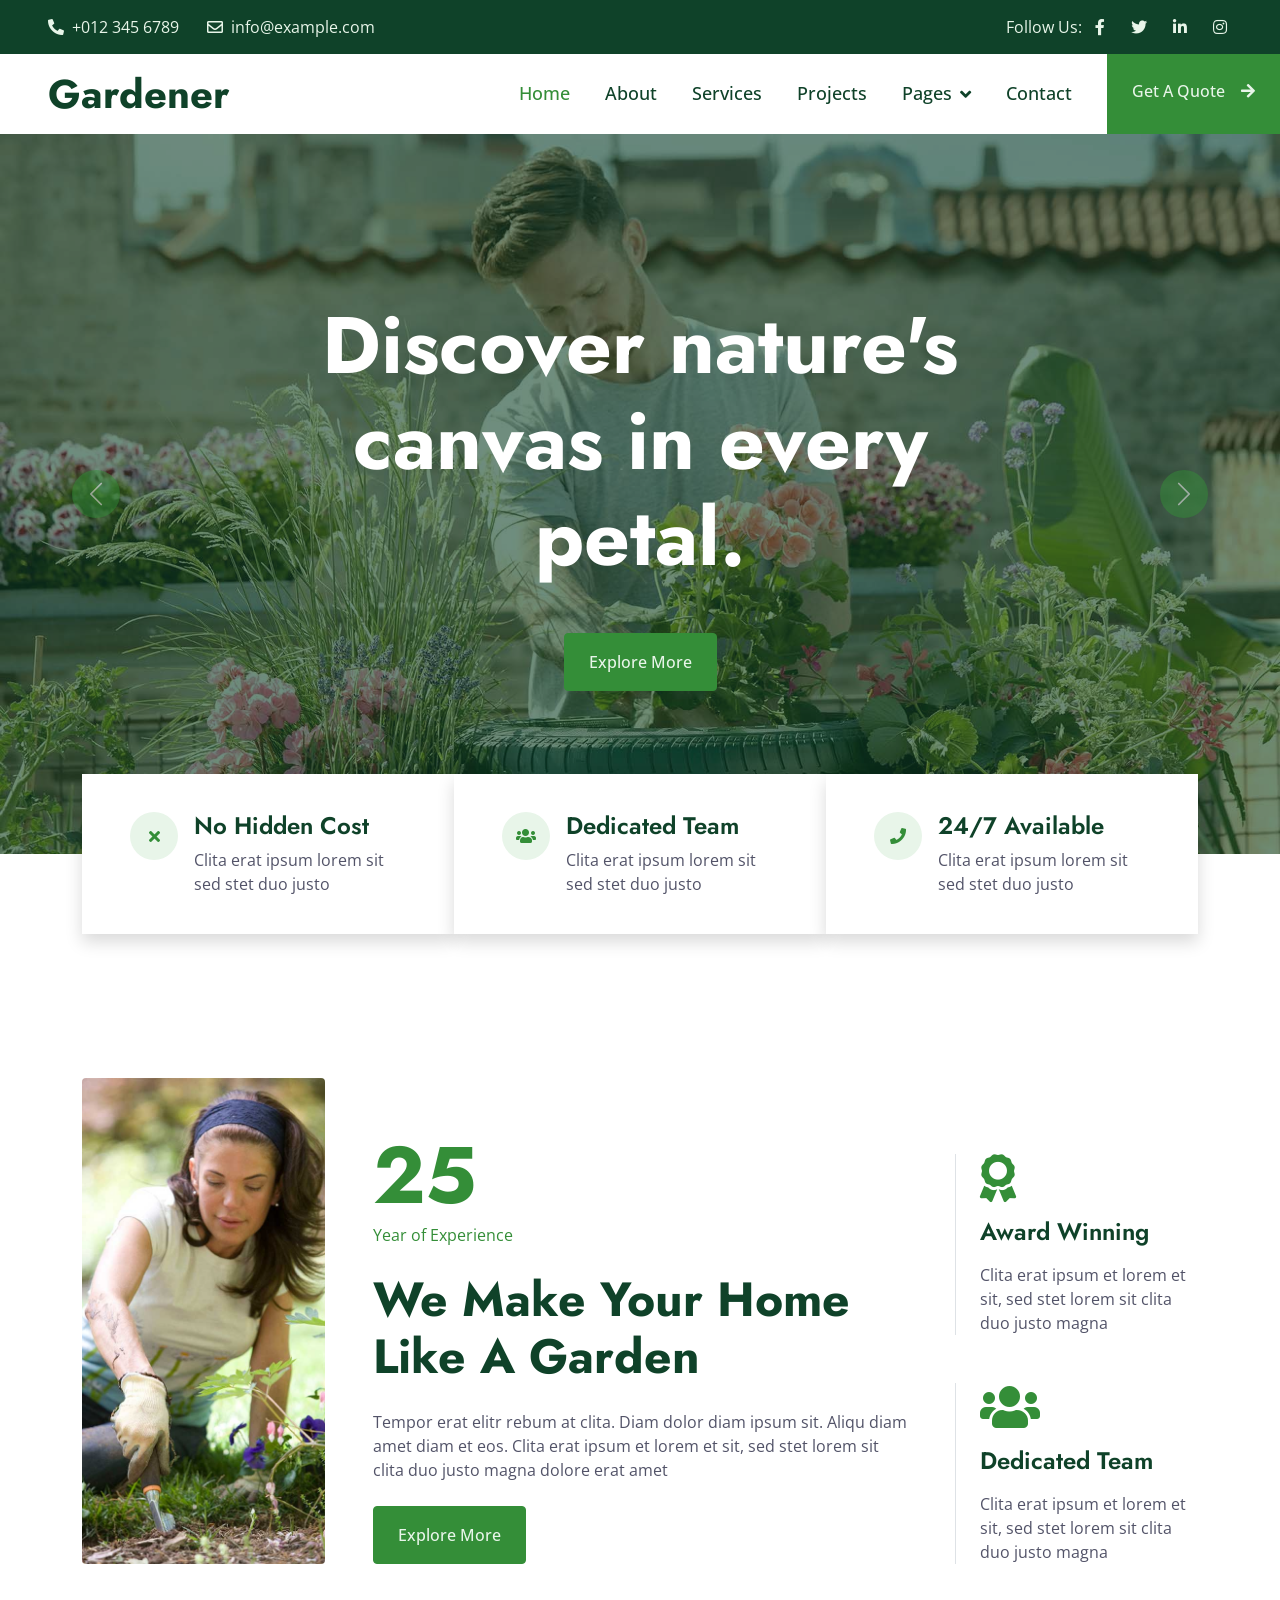
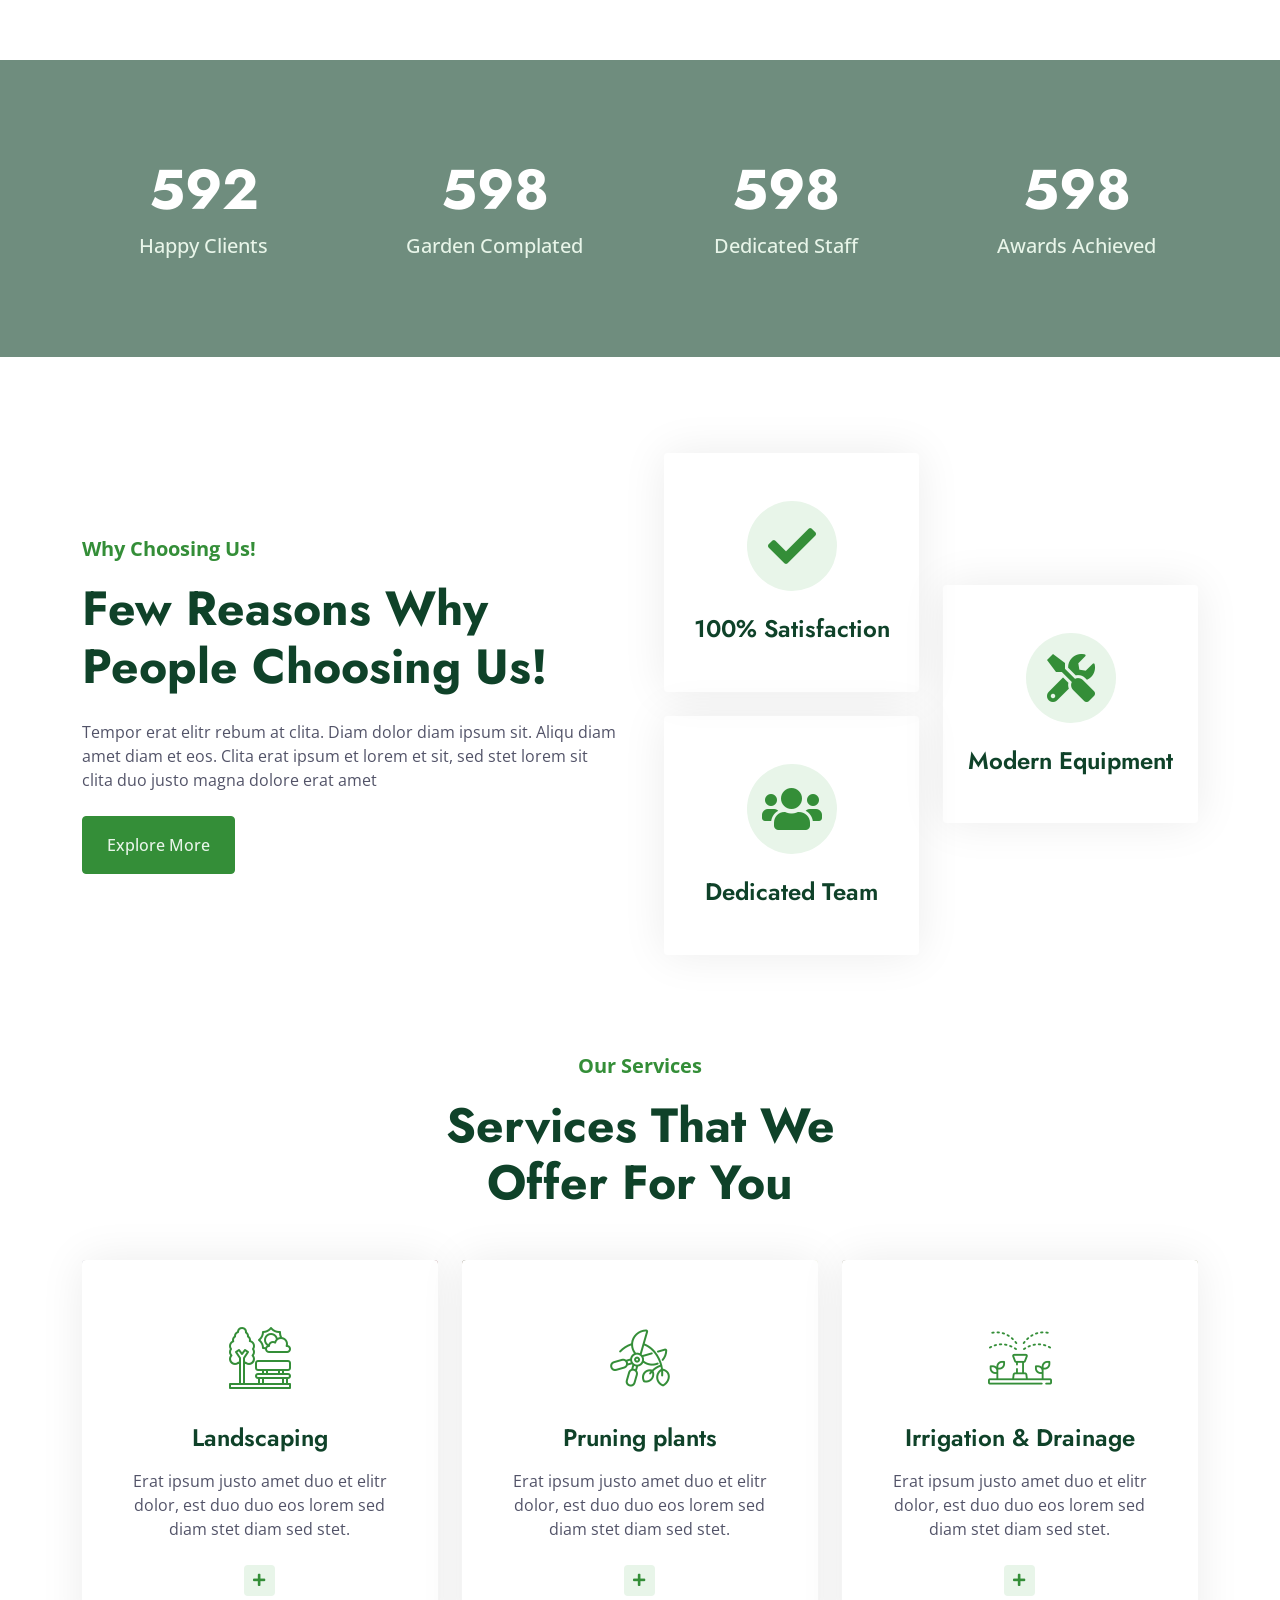
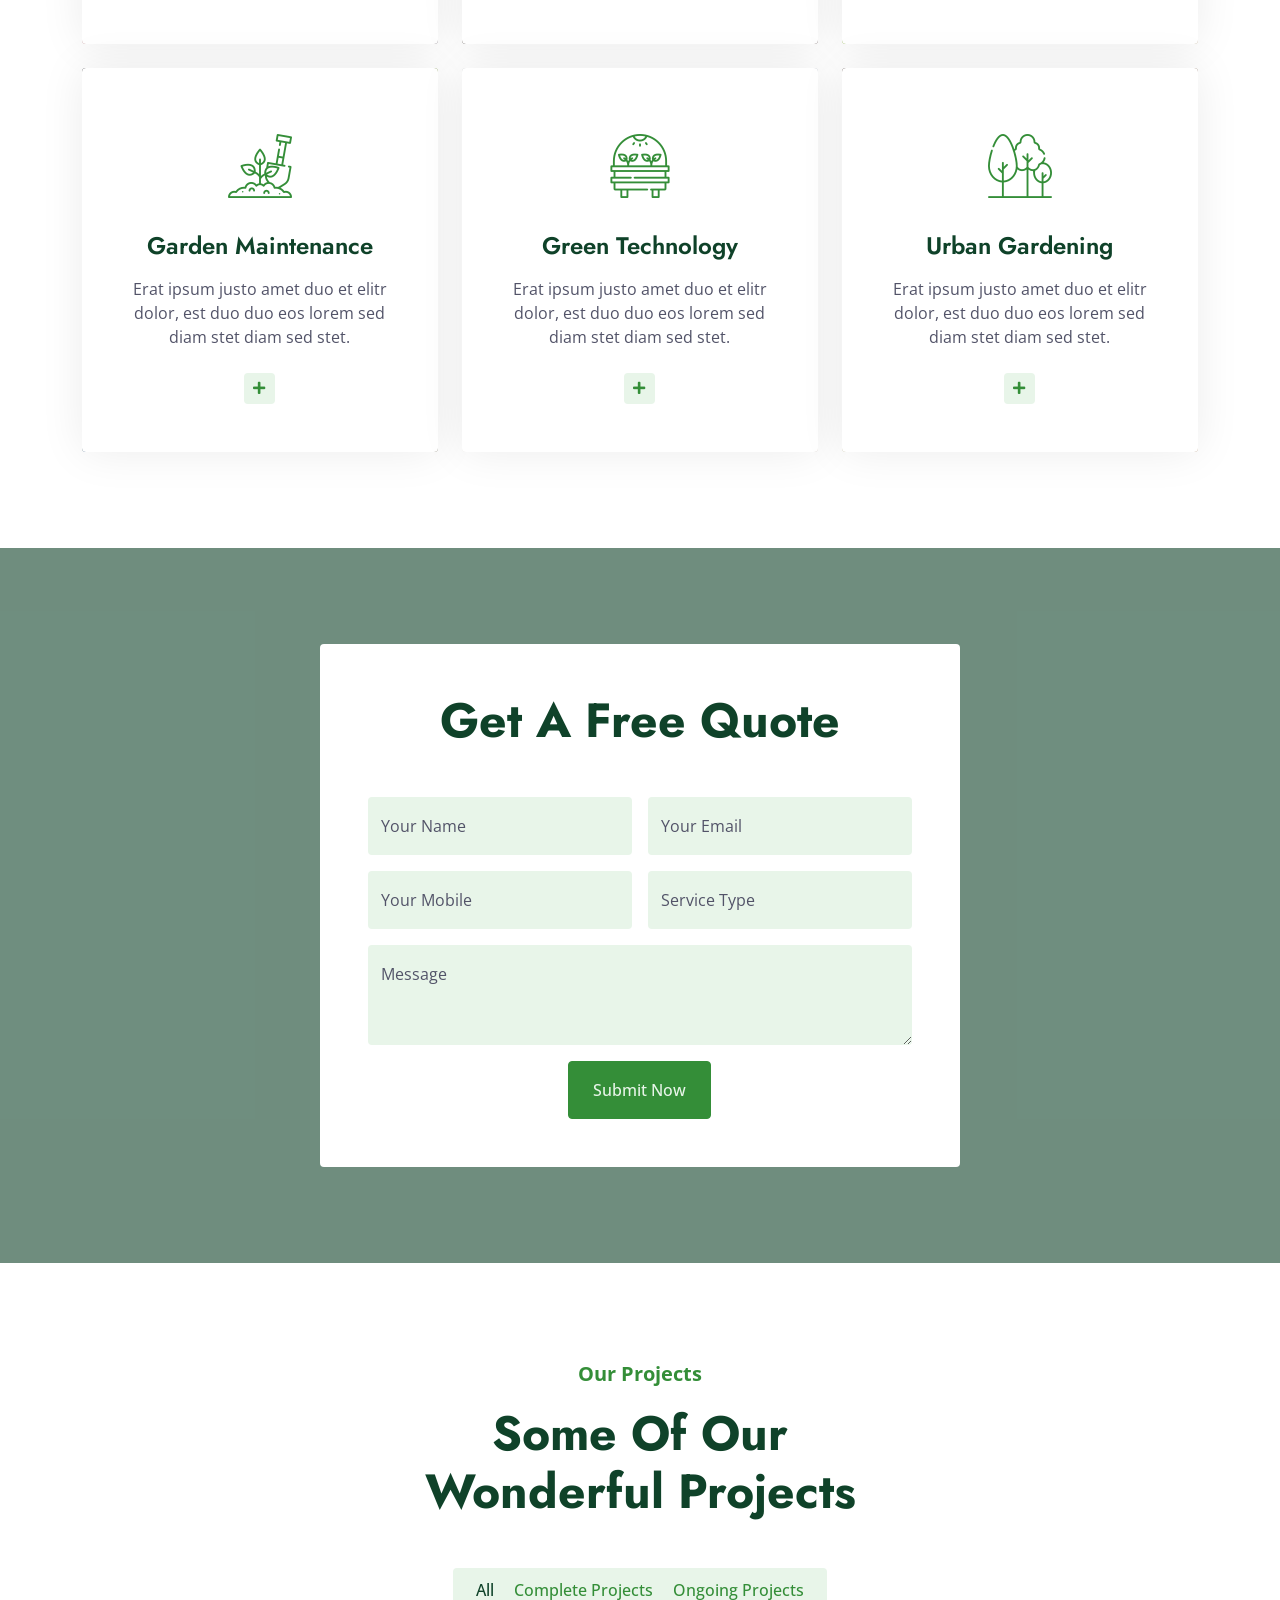
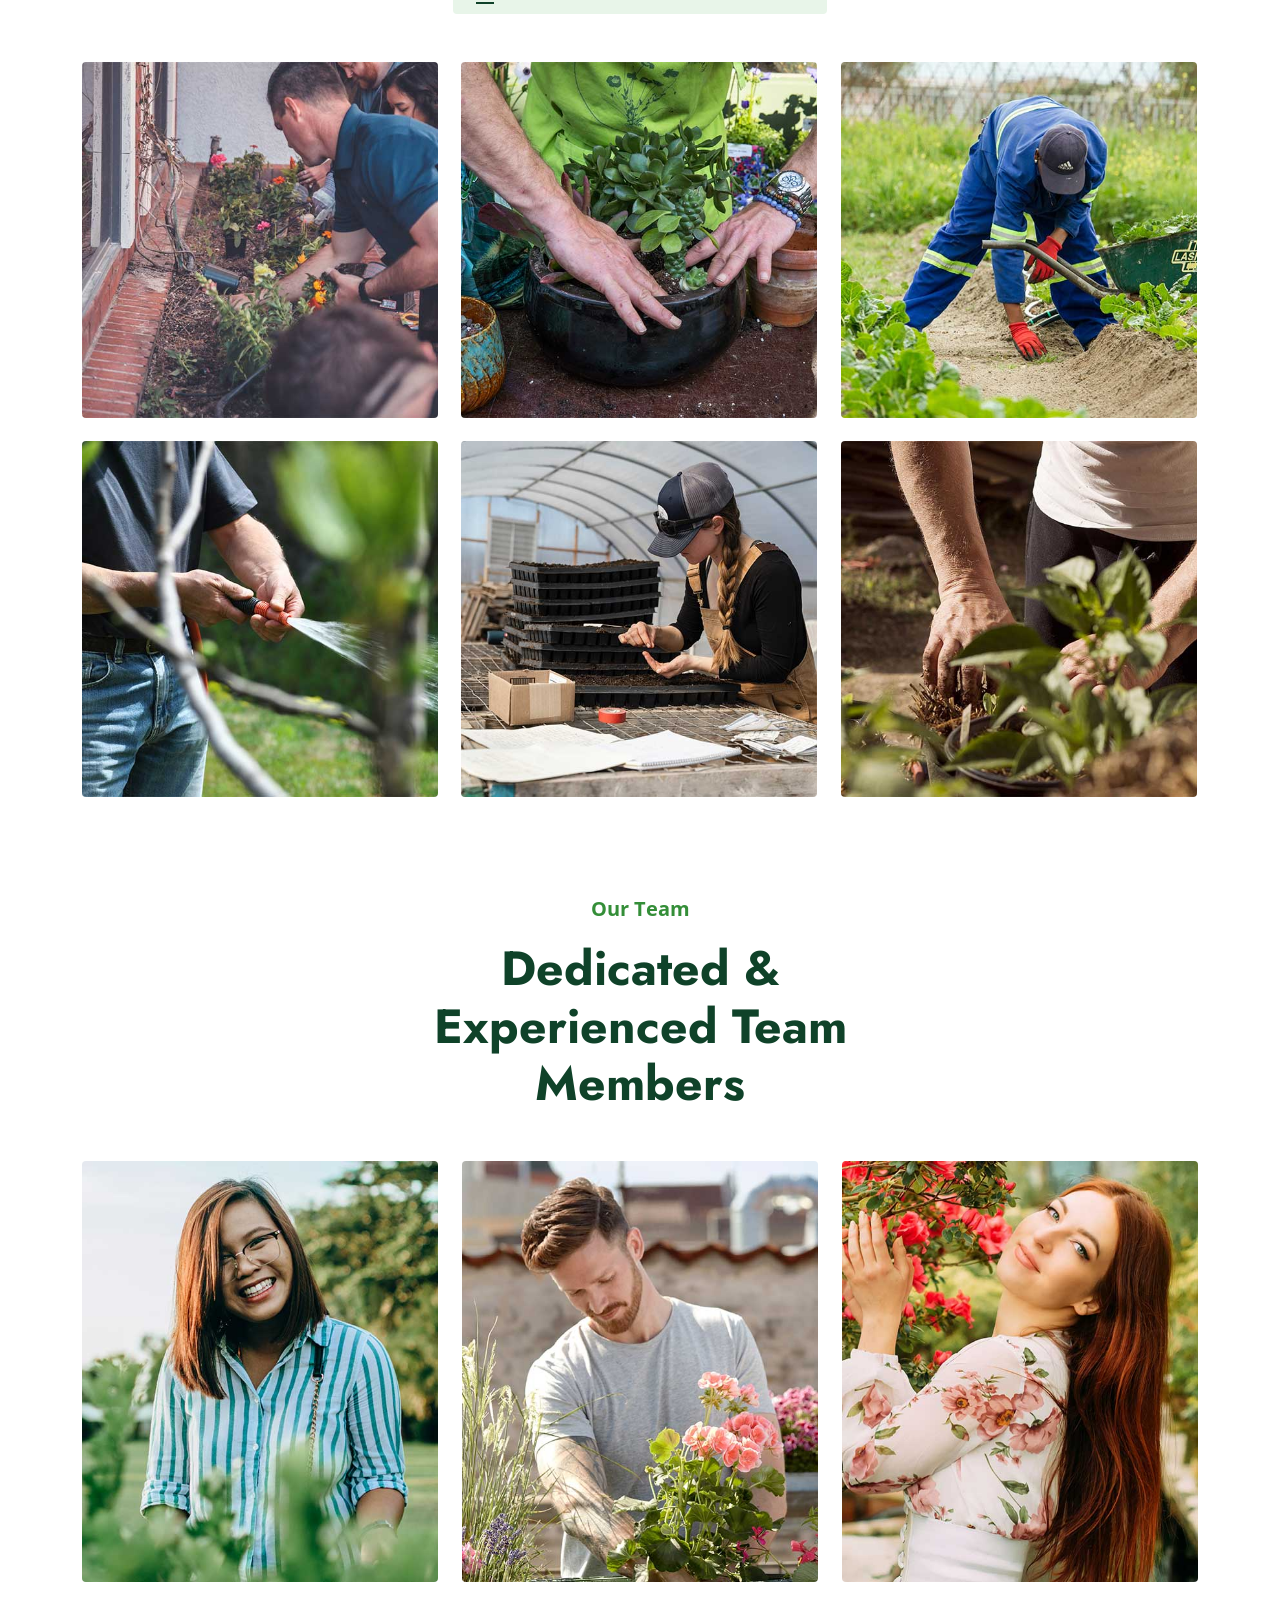
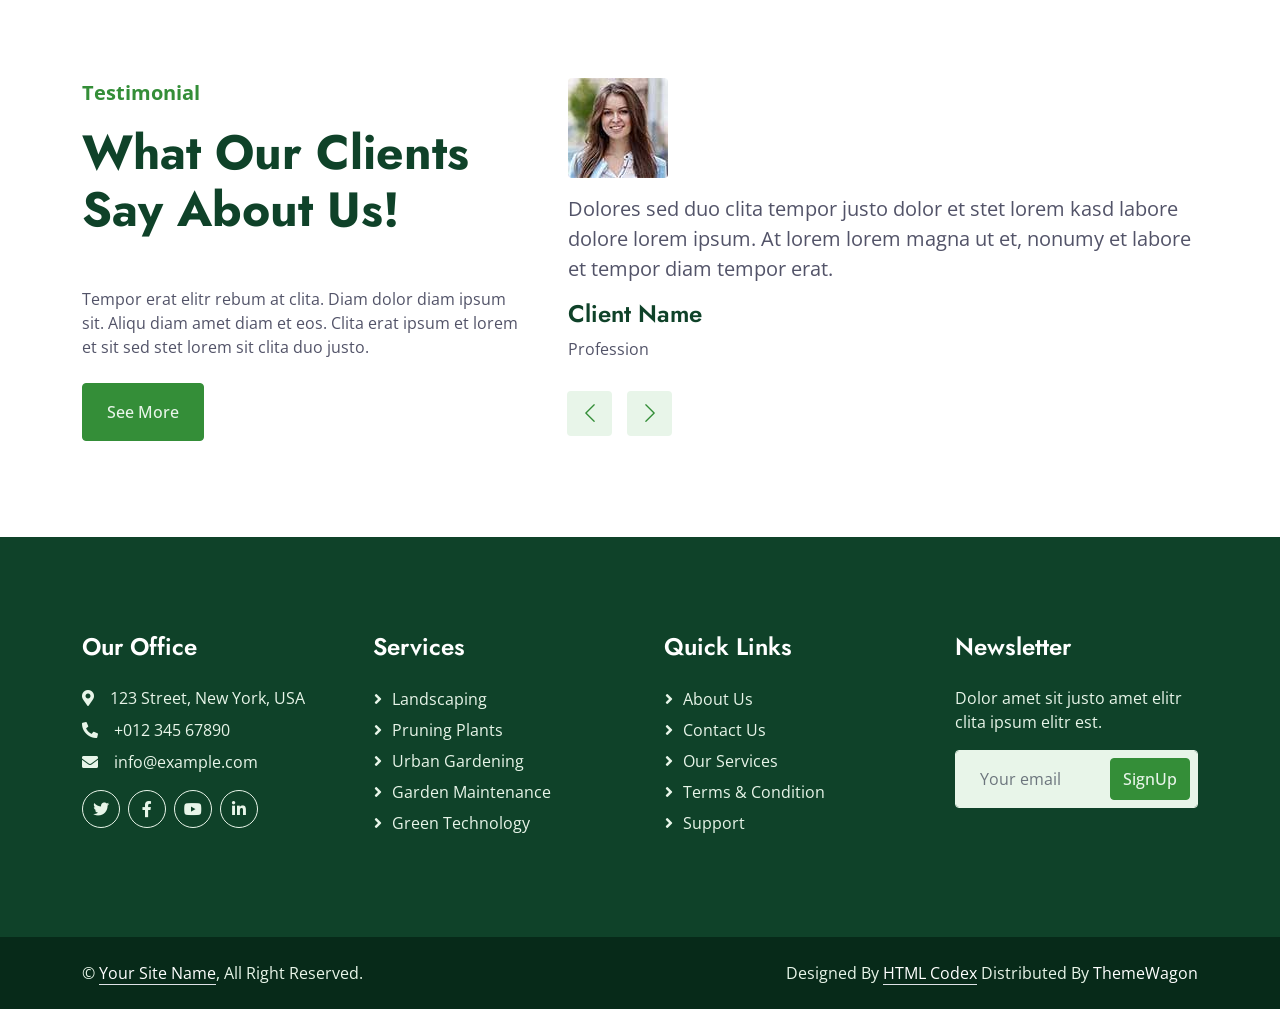
==== index.html @ 8021f464 "init website" ====
<!DOCTYPE html>
<html lang="en">

<head>
    <meta charset="utf-8">
    <title>Gardener - Gardening Website Template</title>
    <meta content="width=device-width, initial-scale=1.0" name="viewport">
    <meta content="" name="keywords">
    <meta content="" name="description">

    <!-- Favicon -->
    <link href="img/favicon.ico" rel="icon">

    <!-- Google Web Fonts -->
    <link rel="preconnect" href="https://fonts.googleapis.com">
    <link rel="preconnect" href="https://fonts.gstatic.com" crossorigin>
    <link href="https://fonts.googleapis.com/css2?family=Jost:wght@500;600;700&family=Open+Sans:wght@400;500&display=swap" rel="stylesheet">  

    <!-- Icon Font Stylesheet -->
    <link href="https://cdnjs.cloudflare.com/ajax/libs/font-awesome/5.10.0/css/all.min.css" rel="stylesheet">
    <link href="https://cdn.jsdelivr.net/npm/bootstrap-icons@1.4.1/font/bootstrap-icons.css" rel="stylesheet">

    <!-- Libraries Stylesheet -->
    <link href="lib/animate/animate.min.css" rel="stylesheet">
    <link href="lib/owlcarousel/assets/owl.carousel.min.css" rel="stylesheet">
    <link href="lib/lightbox/css/lightbox.min.css" rel="stylesheet">

    <!-- Customized Bootstrap Stylesheet -->
    <link href="css/bootstrap.min.css" rel="stylesheet">

    <!-- Template Stylesheet -->
    <link href="css/style.css" rel="stylesheet">
</head>

<body>
    <!-- Spinner Start -->
    <div id="spinner" class="show bg-white position-fixed translate-middle w-100 vh-100 top-50 start-50 d-flex align-items-center justify-content-center">
        <div class="spinner-border text-primary" role="status" style="width: 3rem; height: 3rem;"></div>
    </div>
    <!-- Spinner End -->


    <!-- Topbar Start -->
    <div class="container-fluid bg-dark text-light px-0 py-2">
        <div class="row gx-0 d-none d-lg-flex">
            <div class="col-lg-7 px-5 text-start">
                <div class="h-100 d-inline-flex align-items-center me-4">
                    <span class="fa fa-phone-alt me-2"></span>
                    <span>+012 345 6789</span>
                </div>
                <div class="h-100 d-inline-flex align-items-center">
                    <span class="far fa-envelope me-2"></span>
                    <span>info@example.com</span>
                </div>
            </div>
            <div class="col-lg-5 px-5 text-end">
                <div class="h-100 d-inline-flex align-items-center mx-n2">
                    <span>Follow Us:</span>
                    <a class="btn btn-link text-light" href=""><i class="fab fa-facebook-f"></i></a>
                    <a class="btn btn-link text-light" href=""><i class="fab fa-twitter"></i></a>
                    <a class="btn btn-link text-light" href=""><i class="fab fa-linkedin-in"></i></a>
                    <a class="btn btn-link text-light" href=""><i class="fab fa-instagram"></i></a>
                </div>
            </div>
        </div>
    </div>
    <!-- Topbar End -->


    <!-- Navbar Start -->
    <nav class="navbar navbar-expand-lg bg-white navbar-light sticky-top p-0">
        <a href="index.html" class="navbar-brand d-flex align-items-center px-4 px-lg-5">
            <h1 class="m-0">Gardener</h1>
        </a>
        <button type="button" class="navbar-toggler me-4" data-bs-toggle="collapse" data-bs-target="#navbarCollapse">
            <span class="navbar-toggler-icon"></span>
        </button>
        <div class="collapse navbar-collapse" id="navbarCollapse">
            <div class="navbar-nav ms-auto p-4 p-lg-0">
                <a href="index.html" class="nav-item nav-link active">Home</a>
                <a href="about.html" class="nav-item nav-link">About</a>
                <a href="service.html" class="nav-item nav-link">Services</a>
                <a href="project.html" class="nav-item nav-link">Projects</a>
                <div class="nav-item dropdown">
                    <a href="#" class="nav-link dropdown-toggle" data-bs-toggle="dropdown">Pages</a>
                    <div class="dropdown-menu bg-light m-0">
                        <a href="feature.html" class="dropdown-item">Features</a>
                        <a href="quote.html" class="dropdown-item">Free Quote</a>
                        <a href="team.html" class="dropdown-item">Our Team</a>
                        <a href="testimonial.html" class="dropdown-item">Testimonial</a>
                        <a href="404.html" class="dropdown-item">404 Page</a>
                    </div>
                </div>
                <a href="contact.html" class="nav-item nav-link">Contact</a>
            </div>
            <a href="" class="btn btn-primary py-4 px-lg-4 rounded-0 d-none d-lg-block">Get A Quote<i class="fa fa-arrow-right ms-3"></i></a>
        </div>
    </nav>
    <!-- Navbar End -->


    <!-- Carousel Start -->
    <div class="container-fluid p-0 wow fadeIn" data-wow-delay="0.1s">
        <div id="header-carousel" class="carousel slide" data-bs-ride="carousel">
            <div class="carousel-inner">
                <div class="carousel-item active">
                    <img class="w-100" src="img/carousel-1.jpg" alt="Image">
                    <div class="carousel-caption">
                        <div class="container">
                            <div class="row justify-content-center">
                                <div class="col-lg-8">
                                    <h1 class="display-1 text-white mb-5 animated slideInDown">Discover nature's canvas in every petal.</h1>
                                    <a href="" class="btn btn-primary py-sm-3 px-sm-4">Explore More</a>
                                </div>
                            </div>
                        </div>
                    </div>
                </div>
                <div class="carousel-item">
                    <img class="w-100" src="img/carousel-2.jpg" alt="Image">
                    <div class="carousel-caption">
                        <div class="container">
                            <div class="row justify-content-center">
                                <div class="col-lg-7">
                                    <h1 class="display-1 text-white mb-5 animated slideInDown">Create Your Own Small Garden At Home</h1>
                                    <a href="" class="btn btn-primary py-sm-3 px-sm-4">Explore More</a>
                                </div>
                            </div>
                        </div>
                    </div>
                </div>
            </div>
            <button class="carousel-control-prev" type="button" data-bs-target="#header-carousel"
                data-bs-slide="prev">
                <span class="carousel-control-prev-icon" aria-hidden="true"></span>
                <span class="visually-hidden">Previous</span>
            </button>
            <button class="carousel-control-next" type="button" data-bs-target="#header-carousel"
                data-bs-slide="next">
                <span class="carousel-control-next-icon" aria-hidden="true"></span>
                <span class="visually-hidden">Next</span>
            </button>
        </div>
    </div>
    <!-- Carousel End -->


    <!-- Top Feature Start -->
    <div class="container-fluid top-feature py-5 pt-lg-0">
        <div class="container py-5 pt-lg-0">
            <div class="row gx-0">
                <div class="col-lg-4 wow fadeIn" data-wow-delay="0.1s">
                    <div class="bg-white shadow d-flex align-items-center h-100 px-5" style="min-height: 160px;">
                        <div class="d-flex">
                            <div class="flex-shrink-0 btn-lg-square rounded-circle bg-light">
                                <i class="fa fa-times text-primary"></i>
                            </div>
                            <div class="ps-3">
                                <h4>No Hidden Cost</h4>
                                <span>Clita erat ipsum lorem sit sed stet duo justo</span>
                            </div>
                        </div>
                    </div>
                </div>
                <div class="col-lg-4 wow fadeIn" data-wow-delay="0.3s">
                    <div class="bg-white shadow d-flex align-items-center h-100 px-5" style="min-height: 160px;">
                        <div class="d-flex">
                            <div class="flex-shrink-0 btn-lg-square rounded-circle bg-light">
                                <i class="fa fa-users text-primary"></i>
                            </div>
                            <div class="ps-3">
                                <h4>Dedicated Team</h4>
                                <span>Clita erat ipsum lorem sit sed stet duo justo</span>
                            </div>
                        </div>
                    </div>
                </div>
                <div class="col-lg-4 wow fadeIn" data-wow-delay="0.5s">
                    <div class="bg-white shadow d-flex align-items-center h-100 px-5" style="min-height: 160px;">
                        <div class="d-flex">
                            <div class="flex-shrink-0 btn-lg-square rounded-circle bg-light">
                                <i class="fa fa-phone text-primary"></i>
                            </div>
                            <div class="ps-3">
                                <h4>24/7 Available</h4>
                                <span>Clita erat ipsum lorem sit sed stet duo justo</span>
                            </div>
                        </div>
                    </div>
                </div>
            </div>
        </div>
    </div>
    <!-- Top Feature End -->


    <!-- About Start -->
    <div class="container-xxl py-5">
        <div class="container">
            <div class="row g-5 align-items-end">
                <div class="col-lg-3 col-md-5 wow fadeInUp" data-wow-delay="0.1s">
                    <img class="img-fluid rounded" data-wow-delay="0.1s" src="img/about.jpg">
                </div>
                <div class="col-lg-6 col-md-7 wow fadeInUp" data-wow-delay="0.3s">
                    <h1 class="display-1 text-primary mb-0">25</h1>
                    <p class="text-primary mb-4">Year of Experience</p>
                    <h1 class="display-5 mb-4">We Make Your Home Like A Garden</h1>
                    <p class="mb-4">Tempor erat elitr rebum at clita. Diam dolor diam ipsum sit. Aliqu diam amet diam et eos. Clita erat ipsum et lorem et sit, sed stet lorem sit clita duo justo magna dolore erat amet</p>
                    <a class="btn btn-primary py-3 px-4" href="">Explore More</a>
                </div>
                <div class="col-lg-3 col-md-12 wow fadeInUp" data-wow-delay="0.5s">
                    <div class="row g-5">
                        <div class="col-12 col-sm-6 col-lg-12">
                            <div class="border-start ps-4">
                                <i class="fa fa-award fa-3x text-primary mb-3"></i>
                                <h4 class="mb-3">Award Winning</h4>
                                <span>Clita erat ipsum et lorem et sit, sed stet lorem sit clita duo justo magna</span>
                            </div>
                        </div>
                        <div class="col-12 col-sm-6 col-lg-12">
                            <div class="border-start ps-4">
                                <i class="fa fa-users fa-3x text-primary mb-3"></i>
                                <h4 class="mb-3">Dedicated Team</h4>
                                <span>Clita erat ipsum et lorem et sit, sed stet lorem sit clita duo justo magna</span>
                            </div>
                        </div>
                    </div>
                </div>
            </div>
        </div>
    </div>
    <!-- About End -->


    <!-- Facts Start -->
    <div class="container-fluid facts my-5 py-5" data-parallax="scroll" data-image-src="img/carousel-1.jpg">
        <div class="container py-5">
            <div class="row g-5">
                <div class="col-sm-6 col-lg-3 text-center wow fadeIn" data-wow-delay="0.1s">
                    <h1 class="display-4 text-white" data-toggle="counter-up">1234</h1>
                    <span class="fs-5 fw-semi-bold text-light">Happy Clients</span>
                </div>
                <div class="col-sm-6 col-lg-3 text-center wow fadeIn" data-wow-delay="0.3s">
                    <h1 class="display-4 text-white" data-toggle="counter-up">1234</h1>
                    <span class="fs-5 fw-semi-bold text-light">Garden Complated</span>
                </div>
                <div class="col-sm-6 col-lg-3 text-center wow fadeIn" data-wow-delay="0.5s">
                    <h1 class="display-4 text-white" data-toggle="counter-up">1234</h1>
                    <span class="fs-5 fw-semi-bold text-light">Dedicated Staff</span>
                </div>
                <div class="col-sm-6 col-lg-3 text-center wow fadeIn" data-wow-delay="0.7s">
                    <h1 class="display-4 text-white" data-toggle="counter-up">1234</h1>
                    <span class="fs-5 fw-semi-bold text-light">Awards Achieved</span>
                </div>
            </div>
        </div>
    </div>
    <!-- Facts End -->


    <!-- Features Start -->
    <div class="container-xxl py-5">
        <div class="container">
            <div class="row g-5 align-items-center">
                <div class="col-lg-6 wow fadeInUp" data-wow-delay="0.1s">
                    <p class="fs-5 fw-bold text-primary">Why Choosing Us!</p>
                    <h1 class="display-5 mb-4">Few Reasons Why People Choosing Us!</h1>
                    <p class="mb-4">Tempor erat elitr rebum at clita. Diam dolor diam ipsum sit. Aliqu diam amet diam et eos. Clita erat ipsum et lorem et sit, sed stet lorem sit clita duo justo magna dolore erat amet</p>
                    <a class="btn btn-primary py-3 px-4" href="">Explore More</a>
                </div>
                <div class="col-lg-6">
                    <div class="row g-4 align-items-center">
                        <div class="col-md-6">
                            <div class="row g-4">
                                <div class="col-12 wow fadeIn" data-wow-delay="0.3s">
                                    <div class="text-center rounded py-5 px-4" style="box-shadow: 0 0 45px rgba(0,0,0,.08);">
                                        <div class="btn-square bg-light rounded-circle mx-auto mb-4" style="width: 90px; height: 90px;">
                                            <i class="fa fa-check fa-3x text-primary"></i>
                                        </div>
                                        <h4 class="mb-0">100% Satisfaction</h4>
                                    </div>
                                </div>
                                <div class="col-12 wow fadeIn" data-wow-delay="0.5s">
                                    <div class="text-center rounded py-5 px-4" style="box-shadow: 0 0 45px rgba(0,0,0,.08);">
                                        <div class="btn-square bg-light rounded-circle mx-auto mb-4" style="width: 90px; height: 90px;">
                                            <i class="fa fa-users fa-3x text-primary"></i>
                                        </div>
                                        <h4 class="mb-0">Dedicated Team</h4>
                                    </div>
                                </div>
                            </div>
                        </div>
                        <div class="col-md-6 wow fadeIn" data-wow-delay="0.7s">
                            <div class="text-center rounded py-5 px-4" style="box-shadow: 0 0 45px rgba(0,0,0,.08);">
                                <div class="btn-square bg-light rounded-circle mx-auto mb-4" style="width: 90px; height: 90px;">
                                    <i class="fa fa-tools fa-3x text-primary"></i>
                                </div>
                                <h4 class="mb-0">Modern Equipment</h4>
                            </div>
                        </div>
                    </div>
                </div>
            </div>
        </div>
    </div>
    <!-- Features End -->


    <!-- Service Start -->
    <div class="container-xxl py-5">
        <div class="container">
            <div class="text-center mx-auto wow fadeInUp" data-wow-delay="0.1s" style="max-width: 500px;">
                <p class="fs-5 fw-bold text-primary">Our Services</p>
                <h1 class="display-5 mb-5">Services That We Offer For You</h1>
            </div>
            <div class="row g-4">
                <div class="col-lg-4 col-md-6 wow fadeInUp" data-wow-delay="0.1s">
                    <div class="service-item rounded d-flex h-100">
                        <div class="service-img rounded">
                            <img class="img-fluid" src="img/service-1.jpg" alt="">
                        </div>
                        <div class="service-text rounded p-5">
                            <div class="btn-square rounded-circle mx-auto mb-3">
                                <img class="img-fluid" src="img/icon/icon-3.png" alt="Icon">
                            </div>
                            <h4 class="mb-3">Landscaping</h4>
                            <p class="mb-4">Erat ipsum justo amet duo et elitr dolor, est duo duo eos lorem sed diam stet diam sed stet.</p>
                            <a class="btn btn-sm" href=""><i class="fa fa-plus text-primary me-2"></i>Read More</a>
                        </div>
                    </div>
                </div>
                <div class="col-lg-4 col-md-6 wow fadeInUp" data-wow-delay="0.3s">
                    <div class="service-item rounded d-flex h-100">
                        <div class="service-img rounded">
                            <img class="img-fluid" src="img/service-2.jpg" alt="">
                        </div>
                        <div class="service-text rounded p-5">
                            <div class="btn-square rounded-circle mx-auto mb-3">
                                <img class="img-fluid" src="img/icon/icon-6.png" alt="Icon">
                            </div>
                            <h4 class="mb-3">Pruning plants</h4>
                            <p class="mb-4">Erat ipsum justo amet duo et elitr dolor, est duo duo eos lorem sed diam stet diam sed stet.</p>
                            <a class="btn btn-sm" href=""><i class="fa fa-plus text-primary me-2"></i>Read More</a>
                        </div>
                    </div>
                </div>
                <div class="col-lg-4 col-md-6 wow fadeInUp" data-wow-delay="0.5s">
                    <div class="service-item rounded d-flex h-100">
                        <div class="service-img rounded">
                            <img class="img-fluid" src="img/service-3.jpg" alt="">
                        </div>
                        <div class="service-text rounded p-5">
                            <div class="btn-square rounded-circle mx-auto mb-3">
                                <img class="img-fluid" src="img/icon/icon-5.png" alt="Icon">
                            </div>
                            <h4 class="mb-3">Irrigation & Drainage</h4>
                            <p class="mb-4">Erat ipsum justo amet duo et elitr dolor, est duo duo eos lorem sed diam stet diam sed stet.</p>
                            <a class="btn btn-sm" href=""><i class="fa fa-plus text-primary me-2"></i>Read More</a>
                        </div>
                    </div>
                </div>
                <div class="col-lg-4 col-md-6 wow fadeInUp" data-wow-delay="0.1s">
                    <div class="service-item rounded d-flex h-100">
                        <div class="service-img rounded">
                            <img class="img-fluid" src="img/service-4.jpg" alt="">
                        </div>
                        <div class="service-text rounded p-5">
                            <div class="btn-square rounded-circle mx-auto mb-3">
                                <img class="img-fluid" src="img/icon/icon-4.png" alt="Icon">
                            </div>
                            <h4 class="mb-3">Garden Maintenance </h4>
                            <p class="mb-4">Erat ipsum justo amet duo et elitr dolor, est duo duo eos lorem sed diam stet diam sed stet.</p>
                            <a class="btn btn-sm" href=""><i class="fa fa-plus text-primary me-2"></i>Read More</a>
                        </div>
                    </div>
                </div>
                <div class="col-lg-4 col-md-6 wow fadeInUp" data-wow-delay="0.3s">
                    <div class="service-item rounded d-flex h-100">
                        <div class="service-img rounded">
                            <img class="img-fluid" src="img/service-5.jpg" alt="">
                        </div>
                        <div class="service-text rounded p-5">
                            <div class="btn-square rounded-circle mx-auto mb-3">
                                <img class="img-fluid" src="img/icon/icon-8.png" alt="Icon">
                            </div>
                            <h4 class="mb-3">Green Technology</h4>
                            <p class="mb-4">Erat ipsum justo amet duo et elitr dolor, est duo duo eos lorem sed diam stet diam sed stet.</p>
                            <a class="btn btn-sm" href=""><i class="fa fa-plus text-primary me-2"></i>Read More</a>
                        </div>
                    </div>
                </div>
                <div class="col-lg-4 col-md-6 wow fadeInUp" data-wow-delay="0.5s">
                    <div class="service-item rounded d-flex h-100">
                        <div class="service-img rounded">
                            <img class="img-fluid" src="img/service-6.jpg" alt="">
                        </div>
                        <div class="service-text rounded p-5">
                            <div class="btn-square rounded-circle mx-auto mb-3">
                                <img class="img-fluid" src="img/icon/icon-2.png" alt="Icon">
                            </div>
                            <h4 class="mb-3">Urban Gardening</h4>
                            <p class="mb-4">Erat ipsum justo amet duo et elitr dolor, est duo duo eos lorem sed diam stet diam sed stet.</p>
                            <a class="btn btn-sm" href=""><i class="fa fa-plus text-primary me-2"></i>Read More</a>
                        </div>
                    </div>
                </div>
            </div>
        </div>
    </div>
    <!-- Service End -->


    <!-- Quote Start -->
    <div class="container-fluid quote my-5 py-5" data-parallax="scroll" data-image-src="img/carousel-2.jpg">
        <div class="container py-5">
            <div class="row justify-content-center">
                <div class="col-lg-7">
                    <div class="bg-white rounded p-4 p-sm-5 wow fadeIn" data-wow-delay="0.5s">
                        <h1 class="display-5 text-center mb-5">Get A Free Quote</h1>
                        <div class="row g-3">
                            <div class="col-sm-6">
                                <div class="form-floating">
                                    <input type="text" class="form-control bg-light border-0" id="gname" placeholder="Gurdian Name">
                                    <label for="gname">Your Name</label>
                                </div>
                            </div>
                            <div class="col-sm-6">
                                <div class="form-floating">
                                    <input type="email" class="form-control bg-light border-0" id="gmail" placeholder="Gurdian Email">
                                    <label for="gmail">Your Email</label>
                                </div>
                            </div>
                            <div class="col-sm-6">
                                <div class="form-floating">
                                    <input type="text" class="form-control bg-light border-0" id="cname" placeholder="Child Name">
                                    <label for="cname">Your Mobile</label>
                                </div>
                            </div>
                            <div class="col-sm-6">
                                <div class="form-floating">
                                    <input type="text" class="form-control bg-light border-0" id="cage" placeholder="Child Age">
                                    <label for="cage">Service Type</label>
                                </div>
                            </div>
                            <div class="col-12">
                                <div class="form-floating">
                                    <textarea class="form-control bg-light border-0" placeholder="Leave a message here" id="message" style="height: 100px"></textarea>
                                    <label for="message">Message</label>
                                </div>
                            </div>
                            <div class="col-12 text-center">
                                <button class="btn btn-primary py-3 px-4" type="submit">Submit Now</button>
                            </div>
                        </div>
                    </div>
                </div>
            </div>
        </div>
    </div>
    <!-- Quote End -->


    <!-- Projects Start -->
    <div class="container-xxl py-5">
        <div class="container">
            <div class="text-center mx-auto wow fadeInUp" data-wow-delay="0.1s" style="max-width: 500px;">
                <p class="fs-5 fw-bold text-primary">Our Projects</p>
                <h1 class="display-5 mb-5">Some Of Our Wonderful Projects</h1>
            </div>
            <div class="row wow fadeInUp" data-wow-delay="0.3s">
                <div class="col-12 text-center">
                    <ul class="list-inline rounded mb-5" id="portfolio-flters">
                        <li class="mx-2 active" data-filter="*">All</li>
                        <li class="mx-2" data-filter=".first">Complete Projects</li>
                        <li class="mx-2" data-filter=".second">Ongoing Projects</li>
                    </ul>
                </div>
            </div>
            <div class="row g-4 portfolio-container">
                <div class="col-lg-4 col-md-6 portfolio-item first wow fadeInUp" data-wow-delay="0.1s">
                    <div class="portfolio-inner rounded">
                        <img class="img-fluid" src="img/service-1.jpg" alt="">
                        <div class="portfolio-text">
                            <h4 class="text-white mb-4">Landscaping</h4>
                            <div class="d-flex">
                                <a class="btn btn-lg-square rounded-circle mx-2" href="img/service-1.jpg" data-lightbox="portfolio"><i class="fa fa-eye"></i></a>
                                <a class="btn btn-lg-square rounded-circle mx-2" href=""><i class="fa fa-link"></i></a>
                            </div>
                        </div>
                    </div>
                </div>
                <div class="col-lg-4 col-md-6 portfolio-item second wow fadeInUp" data-wow-delay="0.3s">
                    <div class="portfolio-inner rounded">
                        <img class="img-fluid" src="img/service-2.jpg" alt="">
                        <div class="portfolio-text">
                            <h4 class="text-white mb-4">Pruning plants</h4>
                            <div class="d-flex">
                                <a class="btn btn-lg-square rounded-circle mx-2" href="img/service-2.jpg" data-lightbox="portfolio"><i class="fa fa-eye"></i></a>
                                <a class="btn btn-lg-square rounded-circle mx-2" href=""><i class="fa fa-link"></i></a>
                            </div>
                        </div>
                    </div>
                </div>
                <div class="col-lg-4 col-md-6 portfolio-item first wow fadeInUp" data-wow-delay="0.5s">
                    <div class="portfolio-inner rounded">
                        <img class="img-fluid" src="img/service-3.jpg" alt="">
                        <div class="portfolio-text">
                            <h4 class="text-white mb-4">Irrigation & Drainage</h4>
                            <div class="d-flex">
                                <a class="btn btn-lg-square rounded-circle mx-2" href="img/service-3.jpg" data-lightbox="portfolio"><i class="fa fa-eye"></i></a>
                                <a class="btn btn-lg-square rounded-circle mx-2" href=""><i class="fa fa-link"></i></a>
                            </div>
                        </div>
                    </div>
                </div>
                <div class="col-lg-4 col-md-6 portfolio-item second wow fadeInUp" data-wow-delay="0.1s">
                    <div class="portfolio-inner rounded">
                        <img class="img-fluid" src="img/service-4.jpg" alt="">
                        <div class="portfolio-text">
                            <h4 class="text-white mb-4">Garden Maintenance</h4>
                            <div class="d-flex">
                                <a class="btn btn-lg-square rounded-circle mx-2" href="img/service-4.jpg" data-lightbox="portfolio"><i class="fa fa-eye"></i></a>
                                <a class="btn btn-lg-square rounded-circle mx-2" href=""><i class="fa fa-link"></i></a>
                            </div>
                        </div>
                    </div>
                </div>
                <div class="col-lg-4 col-md-6 portfolio-item first wow fadeInUp" data-wow-delay="0.3s">
                    <div class="portfolio-inner rounded">
                        <img class="img-fluid" src="img/service-5.jpg" alt="">
                        <div class="portfolio-text">
                            <h4 class="text-white mb-4">Green Technology</h4>
                            <div class="d-flex">
                                <a class="btn btn-lg-square rounded-circle mx-2" href="img/service-5.jpg" data-lightbox="portfolio"><i class="fa fa-eye"></i></a>
                                <a class="btn btn-lg-square rounded-circle mx-2" href=""><i class="fa fa-link"></i></a>
                            </div>
                        </div>
                    </div>
                </div>
                <div class="col-lg-4 col-md-6 portfolio-item second wow fadeInUp" data-wow-delay="0.5s">
                    <div class="portfolio-inner rounded">
                        <img class="img-fluid" src="img/service-6.jpg" alt="">
                        <div class="portfolio-text">
                            <h4 class="text-white mb-4">Urban Gardening</h4>
                            <div class="d-flex">
                                <a class="btn btn-lg-square rounded-circle mx-2" href="img/service-6.jpg" data-lightbox="portfolio"><i class="fa fa-eye"></i></a>
                                <a class="btn btn-lg-square rounded-circle mx-2" href=""><i class="fa fa-link"></i></a>
                            </div>
                        </div>
                    </div>
                </div>
            </div>
        </div>
    </div>
    <!-- Projects End -->


    <!-- Team Start -->
    <div class="container-xxl py-5">
        <div class="container">
            <div class="text-center mx-auto wow fadeInUp" data-wow-delay="0.1s" style="max-width: 500px;">
                <p class="fs-5 fw-bold text-primary">Our Team</p>
                <h1 class="display-5 mb-5">Dedicated & Experienced Team Members</h1>
            </div>
            <div class="row g-4">
                <div class="col-lg-4 col-md-6 wow fadeInUp" data-wow-delay="0.1s">
                    <div class="team-item rounded">
                        <img class="img-fluid" src="img/team-1.jpg" alt="">
                        <div class="team-text">
                            <h4 class="mb-0">Doris Jordan</h4>
                            <p class="text-primary">Landscape Designer</p>
                            <div class="team-social d-flex">
                                <a class="btn btn-square rounded-circle me-2" href=""><i class="fab fa-facebook-f"></i></a>
                                <a class="btn btn-square rounded-circle me-2" href=""><i class="fab fa-twitter"></i></a>
                                <a class="btn btn-square rounded-circle me-2" href=""><i class="fab fa-instagram"></i></a>
                            </div>
                        </div>
                    </div>
                </div>
                <div class="col-lg-4 col-md-6 wow fadeInUp" data-wow-delay="0.3s">
                    <div class="team-item rounded">
                        <img class="img-fluid" src="img/team-2.jpg" alt="">
                        <div class="team-text">
                            <h4 class="mb-0">Johnny Ramirez</h4>
                            <p class="text-primary">Garden Designer</p>
                            <div class="team-social d-flex">
                                <a class="btn btn-square rounded-circle me-2" href=""><i class="fab fa-facebook-f"></i></a>
                                <a class="btn btn-square rounded-circle me-2" href=""><i class="fab fa-twitter"></i></a>
                                <a class="btn btn-square rounded-circle me-2" href=""><i class="fab fa-instagram"></i></a>
                            </div>
                        </div>
                    </div>
                </div>
                <div class="col-lg-4 col-md-6 wow fadeInUp" data-wow-delay="0.5s">
                    <div class="team-item rounded">
                        <img class="img-fluid" src="img/team-3.jpg" alt="">
                        <div class="team-text">
                            <h4 class="mb-0">Diana Wagner</h4>
                            <p class="text-primary">Senior Gardener</p>
                            <div class="team-social d-flex">
                                <a class="btn btn-square rounded-circle me-2" href=""><i class="fab fa-facebook-f"></i></a>
                                <a class="btn btn-square rounded-circle me-2" href=""><i class="fab fa-twitter"></i></a>
                                <a class="btn btn-square rounded-circle me-2" href=""><i class="fab fa-instagram"></i></a>
                            </div>
                        </div>
                    </div>
                </div>
            </div>
        </div>
    </div>
    <!-- Team End -->


    <!-- Testimonial Start -->
    <div class="container-xxl py-5">
        <div class="container">
            <div class="row g-5">
                <div class="col-lg-5 wow fadeInUp" data-wow-delay="0.1s">
                    <p class="fs-5 fw-bold text-primary">Testimonial</p>
                    <h1 class="display-5 mb-5">What Our Clients Say About Us!</h1>
                    <p class="mb-4">Tempor erat elitr rebum at clita. Diam dolor diam ipsum sit. Aliqu diam amet diam et eos. Clita erat ipsum et lorem et sit sed stet lorem sit clita duo justo.</p>
                    <a class="btn btn-primary py-3 px-4" href="">See More</a>
                </div>
                <div class="col-lg-7 wow fadeInUp" data-wow-delay="0.5s">
                    <div class="owl-carousel testimonial-carousel">
                        <div class="testimonial-item">
                            <img class="img-fluid rounded mb-3" src="img/testimonial-1.jpg" alt="">
                            <p class="fs-5">Dolores sed duo clita tempor justo dolor et stet lorem kasd labore dolore lorem ipsum. At lorem lorem magna ut et, nonumy et labore et tempor diam tempor erat.</p>
                            <h4>Client Name</h4>
                            <span>Profession</span>
                        </div>
                        <div class="testimonial-item">
                            <img class="img-fluid rounded mb-3" src="img/testimonial-2.jpg" alt="">
                            <p class="fs-5">Dolores sed duo clita tempor justo dolor et stet lorem kasd labore dolore lorem ipsum. At lorem lorem magna ut et, nonumy et labore et tempor diam tempor erat.</p>
                            <h4>Client Name</h4>
                            <span>Profession</span>
                        </div>
                    </div>
                </div>
            </div>
        </div>
    </div>
    <!-- Testimonial End -->


    <!-- Footer Start -->
    <div class="container-fluid bg-dark text-light footer mt-5 py-5 wow fadeIn" data-wow-delay="0.1s">
        <div class="container py-5">
            <div class="row g-5">
                <div class="col-lg-3 col-md-6">
                    <h4 class="text-white mb-4">Our Office</h4>
                    <p class="mb-2"><i class="fa fa-map-marker-alt me-3"></i>123 Street, New York, USA</p>
                    <p class="mb-2"><i class="fa fa-phone-alt me-3"></i>+012 345 67890</p>
                    <p class="mb-2"><i class="fa fa-envelope me-3"></i>info@example.com</p>
                    <div class="d-flex pt-2">
                        <a class="btn btn-square btn-outline-light rounded-circle me-2" href=""><i class="fab fa-twitter"></i></a>
                        <a class="btn btn-square btn-outline-light rounded-circle me-2" href=""><i class="fab fa-facebook-f"></i></a>
                        <a class="btn btn-square btn-outline-light rounded-circle me-2" href=""><i class="fab fa-youtube"></i></a>
                        <a class="btn btn-square btn-outline-light rounded-circle me-2" href=""><i class="fab fa-linkedin-in"></i></a>
                    </div>
                </div>
                <div class="col-lg-3 col-md-6">
                    <h4 class="text-white mb-4">Services</h4>
                    <a class="btn btn-link" href="">Landscaping</a>
                    <a class="btn btn-link" href="">Pruning plants</a>
                    <a class="btn btn-link" href="">Urban Gardening</a>
                    <a class="btn btn-link" href="">Garden Maintenance</a>
                    <a class="btn btn-link" href="">Green Technology</a>
                </div>
                <div class="col-lg-3 col-md-6">
                    <h4 class="text-white mb-4">Quick Links</h4>
                    <a class="btn btn-link" href="">About Us</a>
                    <a class="btn btn-link" href="">Contact Us</a>
                    <a class="btn btn-link" href="">Our Services</a>
                    <a class="btn btn-link" href="">Terms & Condition</a>
                    <a class="btn btn-link" href="">Support</a>
                </div>
                <div class="col-lg-3 col-md-6">
                    <h4 class="text-white mb-4">Newsletter</h4>
                    <p>Dolor amet sit justo amet elitr clita ipsum elitr est.</p>
                    <div class="position-relative w-100">
                        <input class="form-control bg-light border-light w-100 py-3 ps-4 pe-5" type="text" placeholder="Your email">
                        <button type="button" class="btn btn-primary py-2 position-absolute top-0 end-0 mt-2 me-2">SignUp</button>
                    </div>
                </div>
            </div>
        </div>
    </div>
    <!-- Footer End -->


    <!-- Copyright Start -->
    <div class="container-fluid copyright py-4">
        <div class="container">
            <div class="row">
                <div class="col-md-6 text-center text-md-start mb-3 mb-md-0">
                    &copy; <a class="border-bottom" href="#">Your Site Name</a>, All Right Reserved.
                </div>
                <div class="col-md-6 text-center text-md-end">
                    <!--/*** This template is free as long as you keep the footer author’s credit link/attribution link/backlink. If you'd like to use the template without the footer author’s credit link/attribution link/backlink, you can purchase the Credit Removal License from "https://htmlcodex.com/credit-removal". Thank you for your support. ***/-->
                    Designed By <a class="border-bottom" href="https://htmlcodex.com">HTML Codex</a> Distributed By <a href="https://themewagon.com">ThemeWagon</a>
                </div>
            </div>
        </div>
    </div>
    <!-- Copyright End -->


    <!-- Back to Top -->
    <a href="#" class="btn btn-lg btn-primary btn-lg-square rounded-circle back-to-top"><i class="bi bi-arrow-up"></i></a>


    <!-- JavaScript Libraries -->
    <script src="https://code.jquery.com/jquery-3.4.1.min.js"></script>
    <script src="https://cdn.jsdelivr.net/npm/bootstrap@5.0.0/dist/js/bootstrap.bundle.min.js"></script>
    <script src="lib/wow/wow.min.js"></script>
    <script src="lib/easing/easing.min.js"></script>
    <script src="lib/waypoints/waypoints.min.js"></script>
    <script src="lib/owlcarousel/owl.carousel.min.js"></script>
    <script src="lib/counterup/counterup.min.js"></script>
    <script src="lib/parallax/parallax.min.js"></script>
    <script src="lib/isotope/isotope.pkgd.min.js"></script>
    <script src="lib/lightbox/js/lightbox.min.js"></script>

    <!-- Template Javascript -->
    <script src="js/main.js"></script>
</body>

</html>
---- css/style.css ----
/********** Template CSS **********/
:root {
    --primary: #348E38;
    --secondary: #525368;
    --light: #E8F5E9;
    --dark: #0F4229;
}

.back-to-top {
    position: fixed;
    display: none;
    right: 30px;
    bottom: 30px;
    z-index: 99;
}

h1,
.h1,
h2,
.h2,
.fw-bold {
    font-weight: 700 !important;
}

h3,
.h3,
h4,
.h4,
.fw-medium {
    font-weight: 600 !important;
}

h5,
.h5,
h6,
.h6,
.fw-semi-bold {
    font-weight: 500 !important;
}


/*** Spinner ***/
#spinner {
    opacity: 0;
    visibility: hidden;
    transition: opacity .5s ease-out, visibility 0s linear .5s;
    z-index: 99999;
}

#spinner.show {
    transition: opacity .5s ease-out, visibility 0s linear 0s;
    visibility: visible;
    opacity: 1;
}


/*** Button ***/
.btn {
    transition: .5s;
    font-weight: 500;
}

.btn-primary,
.btn-outline-primary:hover {
    color: var(--light);
}

.btn-square {
    width: 38px;
    height: 38px;
}

.btn-sm-square {
    width: 32px;
    height: 32px;
}

.btn-lg-square {
    width: 48px;
    height: 48px;
}

.btn-square,
.btn-sm-square,
.btn-lg-square {
    padding: 0;
    display: flex;
    align-items: center;
    justify-content: center;
    font-weight: normal;
}


/*** Navbar ***/
.navbar.sticky-top {
    top: -100px;
    transition: .5s;
}

.navbar .navbar-brand,
.navbar a.btn {
    height: 80px
}

.navbar .navbar-nav .nav-link {
    margin-right: 35px;
    padding: 25px 0;
    color: var(--dark);
    font-size: 18px;
    font-weight: 500;
    outline: none;
}

.navbar .navbar-nav .nav-link:hover,
.navbar .navbar-nav .nav-link.active {
    color: var(--primary);
}

.navbar .dropdown-toggle::after {
    border: none;
    content: "\f107";
    font-family: "Font Awesome 5 Free";
    font-weight: 900;
    vertical-align: middle;
    margin-left: 8px;
}

@media (max-width: 991.98px) {
    .navbar .navbar-nav .nav-link  {
        margin-right: 0;
        padding: 10px 0;
    }

    .navbar .navbar-nav {
        border-top: 1px solid #EEEEEE;
    }
}

@media (min-width: 992px) {
    .navbar .nav-item .dropdown-menu {
        display: block;
        border: none;
        margin-top: 0;
        top: 150%;
        opacity: 0;
        visibility: hidden;
        transition: .5s;
    }

    .navbar .nav-item:hover .dropdown-menu {
        top: 100%;
        visibility: visible;
        transition: .5s;
        opacity: 1;
    }
}


/*** Header ***/
.carousel-caption {
    top: 0;
    left: 0;
    right: 0;
    bottom: 0;
    display: flex;
    align-items: center;
    justify-content: center;
    text-align: center;
    background: rgba(15, 66, 41, .6);
    z-index: 1;
}

.carousel-control-prev,
.carousel-control-next {
    width: 15%;
}

.carousel-control-prev-icon,
.carousel-control-next-icon {
    width: 3rem;
    height: 3rem;
    border-radius: 3rem;
    background-color: var(--primary);
    border: 10px solid var(--primary);
}

@media (max-width: 768px) {
    #header-carousel .carousel-item {
        position: relative;
        min-height: 450px;
    }
    
    #header-carousel .carousel-item img {
        position: absolute;
        width: 100%;
        height: 100%;
        object-fit: cover;
    }
}

.page-header {
    background: linear-gradient(rgba(15, 66, 41, .6), rgba(15, 66, 41, .6)), url(../img/carousel-1.jpg) center center no-repeat;
    background-size: cover;
}

.page-header .breadcrumb-item+.breadcrumb-item::before {
    color: var(--light);
}

.page-header .breadcrumb-item,
.page-header .breadcrumb-item a {
    font-size: 18px;
    color: var(--light);
}


/*** Top Feature ***/
@media (min-width: 991.98px) {
    .top-feature {
        position: relative;
        margin-top: -80px;
        z-index: 1;
    }
}


/*** Facts & Quote ***/
.facts,
.quote {
    background: rgba(15, 66, 41, .6);
}


/*** Service ***/
.service-item {
    position: relative;
    text-align: center;
}

.service-item .service-img {
    position: absolute;
    width: 100%;
    height: 100%;
    top: 0;
    left: 0;
    overflow: hidden;
    z-index: -1;
}

.service-item .service-img img {
    position: absolute;
    width: 100%;
    height: 100%;
    left: 0;
    object-fit: cover;
    transform: scale(1.2);
    transition: .3s;
    z-index: -1;
}

.service-item:hover .service-img img {
    transform: scale(1);
}

.service-item .service-text {
    background: #FFFFFF;
    box-shadow: 0 0 45px rgba(0, 0, 0, .08);
    transition: .3s;
}

.service-item:hover .service-text {
    background: rgba(15, 66, 41, .6);
}

.service-item .service-text h4,
.service-item .service-text p {
    transition: .3;
}

.service-item:hover .service-text h4 {
    color: #FFFFFF;
}

.service-item:hover .service-text p {
    color: var(--light);
}

.service-item .service-text .btn-square {
    width: 100px;
    height: 100px;
    background: transparent;
    transition: .5s;
}

.service-item:hover .service-text .btn-square {
    background: var(--light);
}

.service-item .service-text .btn {
    width: 31px;
    height: 31px;
    display: inline-flex;
    align-items: center;
    color: var(--dark);
    background: var(--light);
    white-space: nowrap;
    overflow: hidden;
    transition: .3s;
}

.service-item:hover .service-text .btn {
    width: 112px;
}


/*** Project Portfolio ***/
#portfolio-flters {
    display: inline-block;
    background: var(--light);
    padding: 10px 15px;
}

#portfolio-flters li {
    display: inline-block;
    font-weight: 500;
    color: var(--primary);
    cursor: pointer;
    transition: .5s;
    border-bottom: 2px solid transparent;
}

#portfolio-flters li:hover,
#portfolio-flters li.active {
    color: var(--dark);
    border-color: var(--dark);
}

.portfolio-inner {
    position: relative;
    overflow: hidden;
}

.portfolio-inner::before,
.portfolio-inner::after {
    position: absolute;
    content: "";
    width: 0;
    height: 100%;
    top: 0;
    left: 0;
    background: rgba(15, 66, 41, .6);
    transition: .5s;
}

.portfolio-inner::after {
    left: auto;
    right: 0;
}

.portfolio-inner:hover::before,
.portfolio-inner:hover::after {
    width: 50%;
}

.portfolio-inner .portfolio-text {
    position: absolute;
    width: 100%;
    height: 100%;
    top: 0;
    left: 0;
    display: flex;
    flex-direction: column;
    align-items: center;
    justify-content: center;
    transition: .5s;
    z-index: 3;
    opacity: 0;
}

.portfolio-inner:hover .portfolio-text {
    transition-delay: .3s;
    opacity: 1;
}

.portfolio-inner .portfolio-text .btn {
    background: var(--light);
    color: var(--primary);
}

.portfolio-inner .portfolio-text .btn:hover {
    background: var(--primary);
    color: var(--light);
}


/*** Team ***/
.team-item {
    position: relative;
    overflow: hidden;
}

.team-item .team-text {
    position: absolute;
    width: calc(100% - 45px);
    left: -100%;
    bottom: 45px;
    padding: 1.5rem;
    background: #FFFFFF;
    border-radius: 0 4px 4px 0;
    opacity: 0;
    transition: .5s;
}

.team-item:hover .team-text {
    left: 0;
    opacity: 1;
}

.team-item .team-social .btn {
    background: var(--light);
    color: var(--primary);
}

.team-item .team-social .btn:hover {
    background: var(--primary);
    color: var(--light);
}

.team-item .team-img .team-social {
    position: absolute;
    width: 100%;
    height: 100%;
    top: 0;
    left: 0;
    display: flex;
    align-items: center;
    justify-content: center;
    transition: .5s;
    z-index: 3;
    opacity: 0;
}

.team-item:hover .team-img .team-social {
    transition-delay: .3s;
    opacity: 1;
}


/*** Testimonial ***/

.testimonial-carousel .owl-item img {
    width: 100px;
    height: 100px;
}

.testimonial-carousel .owl-nav {
    margin-top: 30px;
    display: flex;
}

.testimonial-carousel .owl-nav .owl-prev,
.testimonial-carousel .owl-nav .owl-next {
    margin-right: 15px;
    width: 45px;
    height: 45px;
    display: flex;
    align-items: center;
    justify-content: center;
    color: var(--primary);
    background: var(--light);
    border-radius: 4px;
    font-size: 22px;
    transition: .5s;
}

.testimonial-carousel .owl-nav .owl-prev:hover,
.testimonial-carousel .owl-nav .owl-next:hover {
    background: var(--primary);
    color: var(--light);
}


/*** Footer ***/
.footer .btn.btn-link {
    display: block;
    margin-bottom: 5px;
    padding: 0;
    text-align: left;
    color: var(--light);
    font-weight: normal;
    text-transform: capitalize;
    transition: .3s;
}

.footer .btn.btn-link::before {
    position: relative;
    content: "\f105";
    font-family: "Font Awesome 5 Free";
    font-weight: 900;
    margin-right: 10px;
}

.footer .btn.btn-link:hover {
    color: var(--primary);
    letter-spacing: 1px;
    box-shadow: none;
}

.copyright {
    color: var(--light);
    background: #072A19;
}

.copyright a {
    color: #FFFFFF;
}

.copyright a:hover {
    color: var(--primary);
}
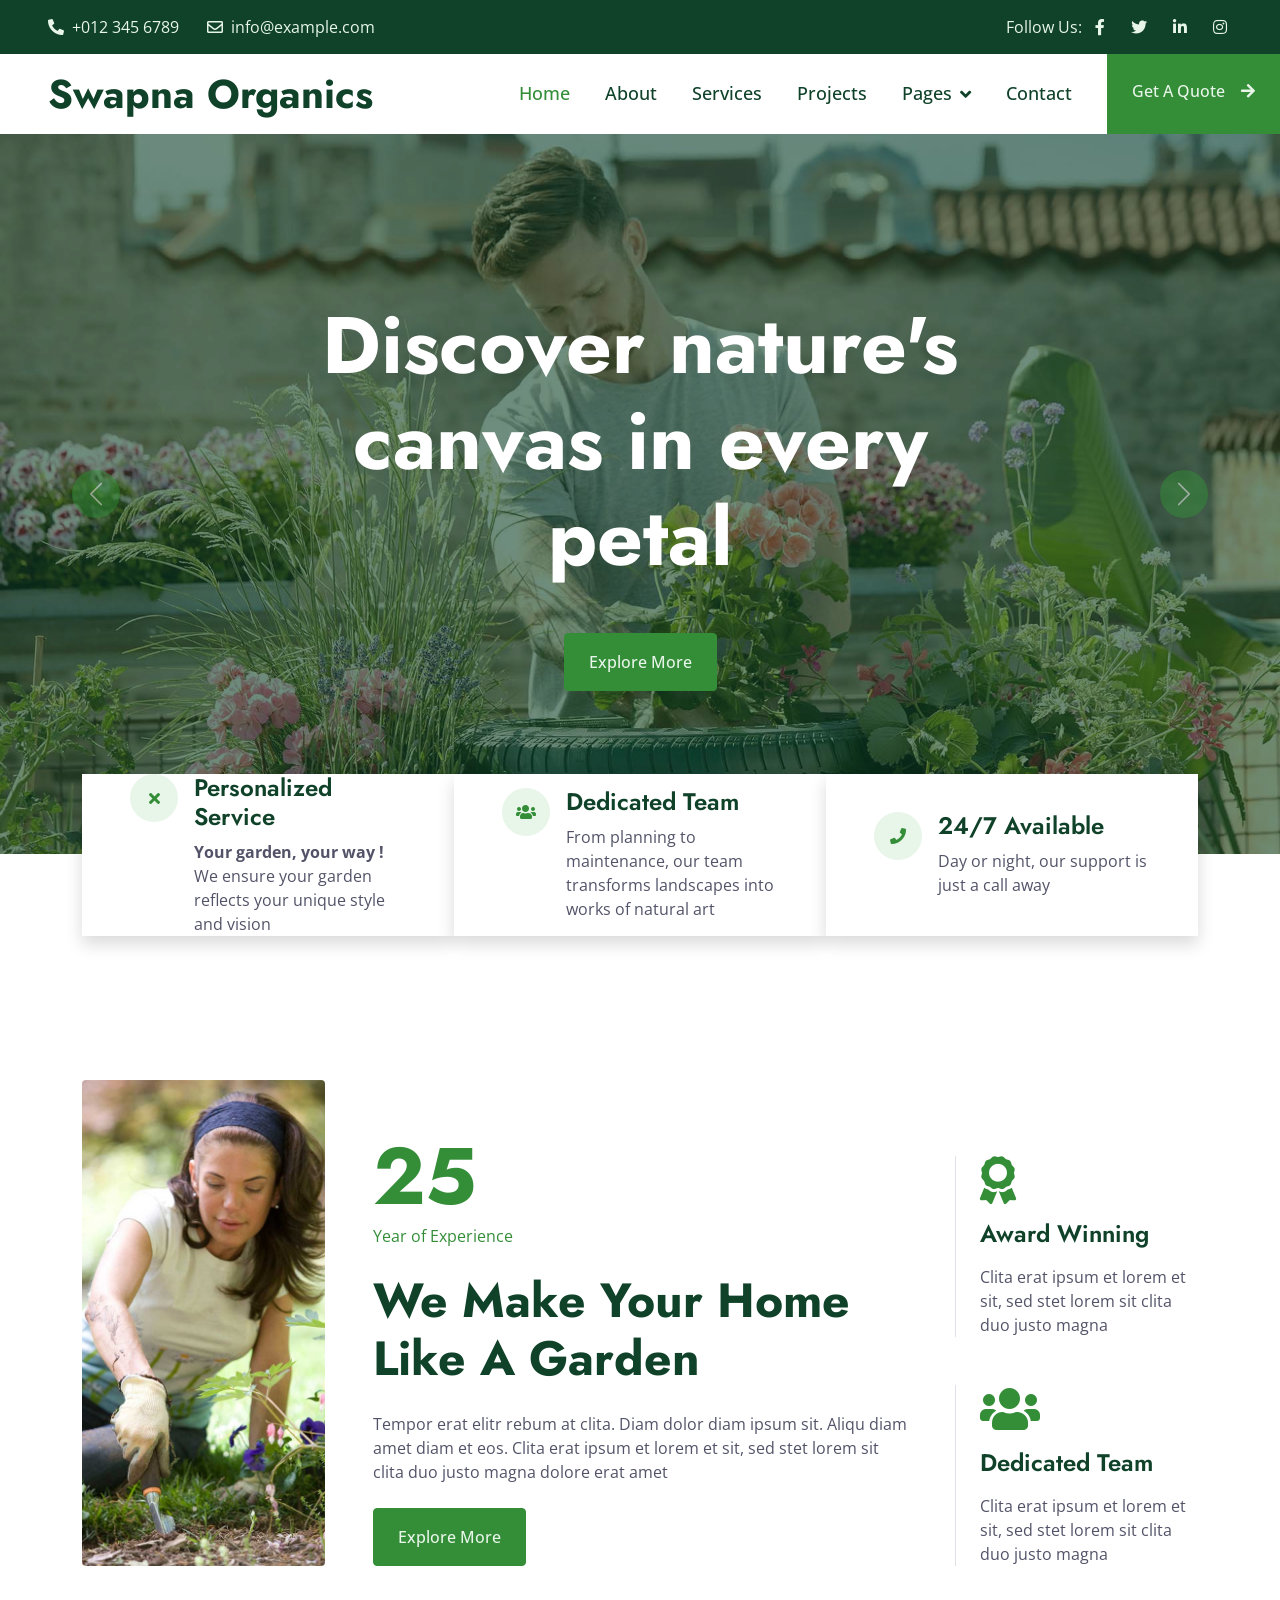
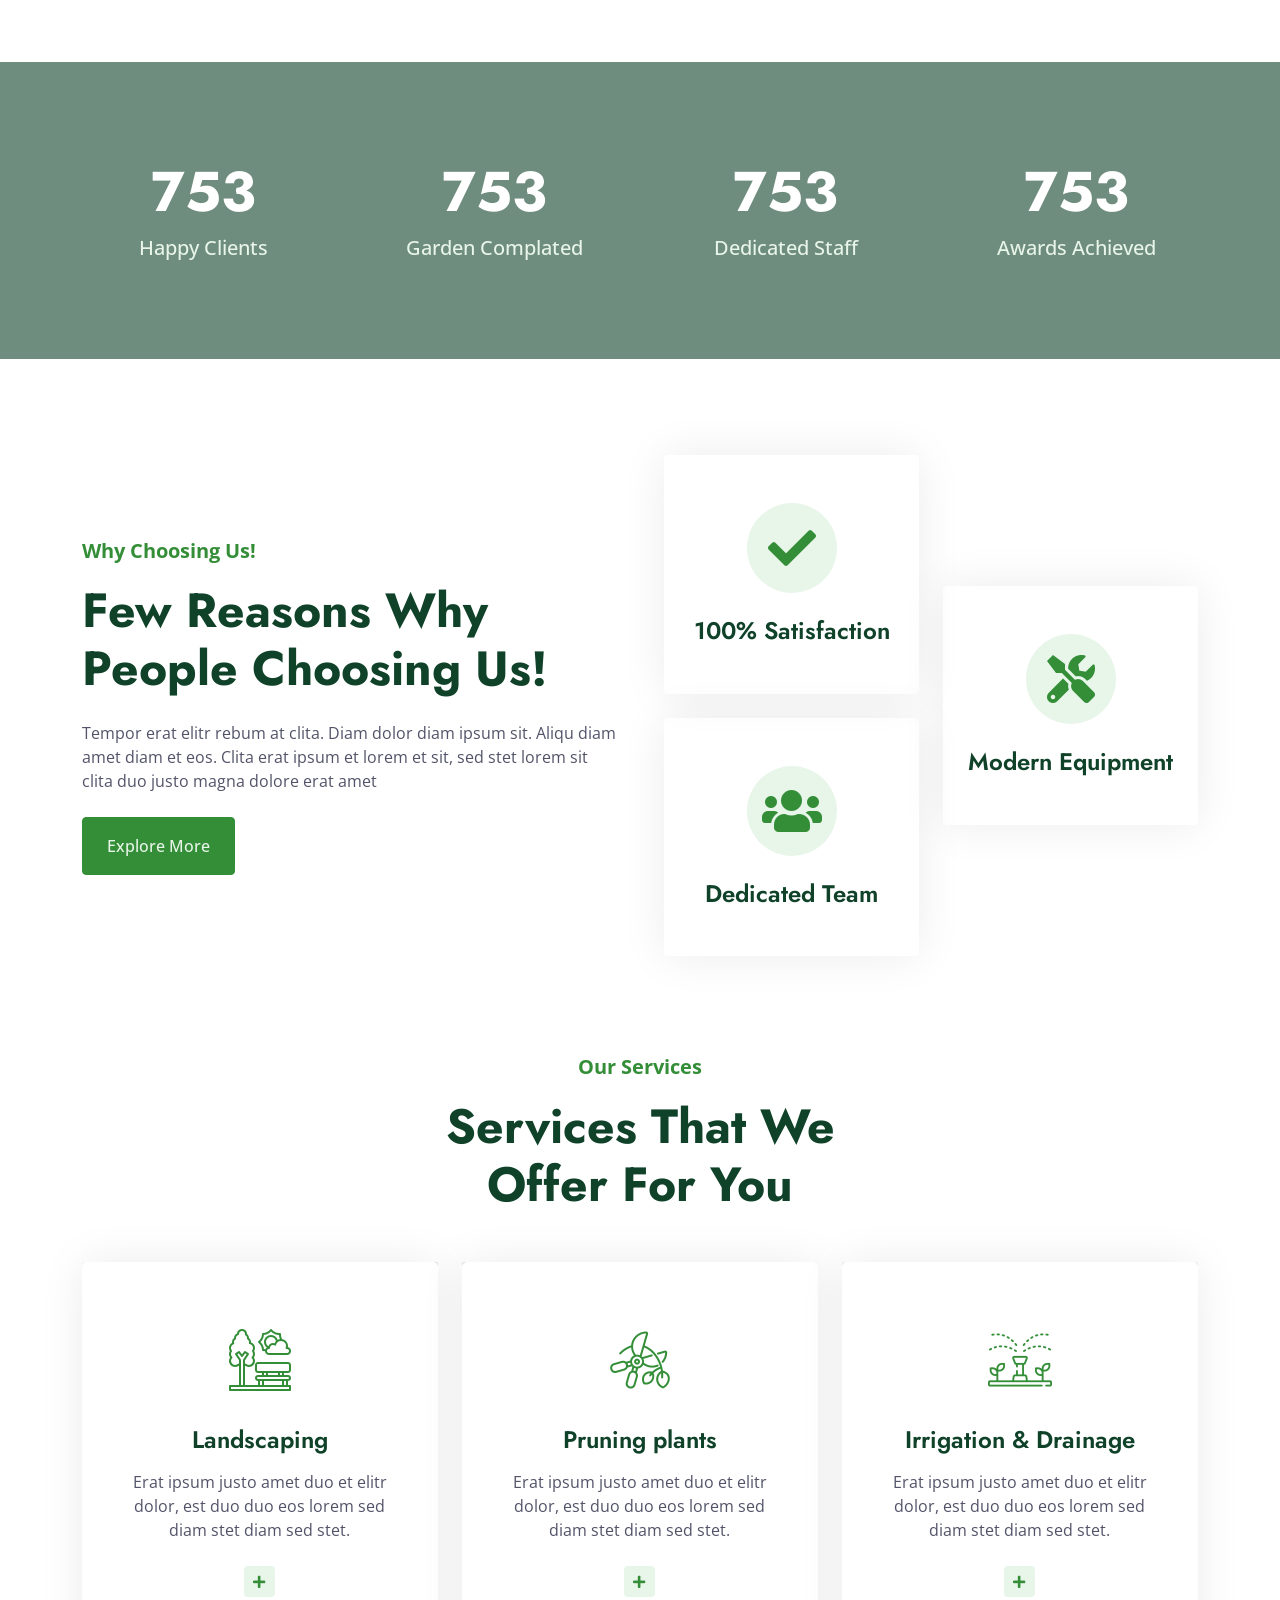
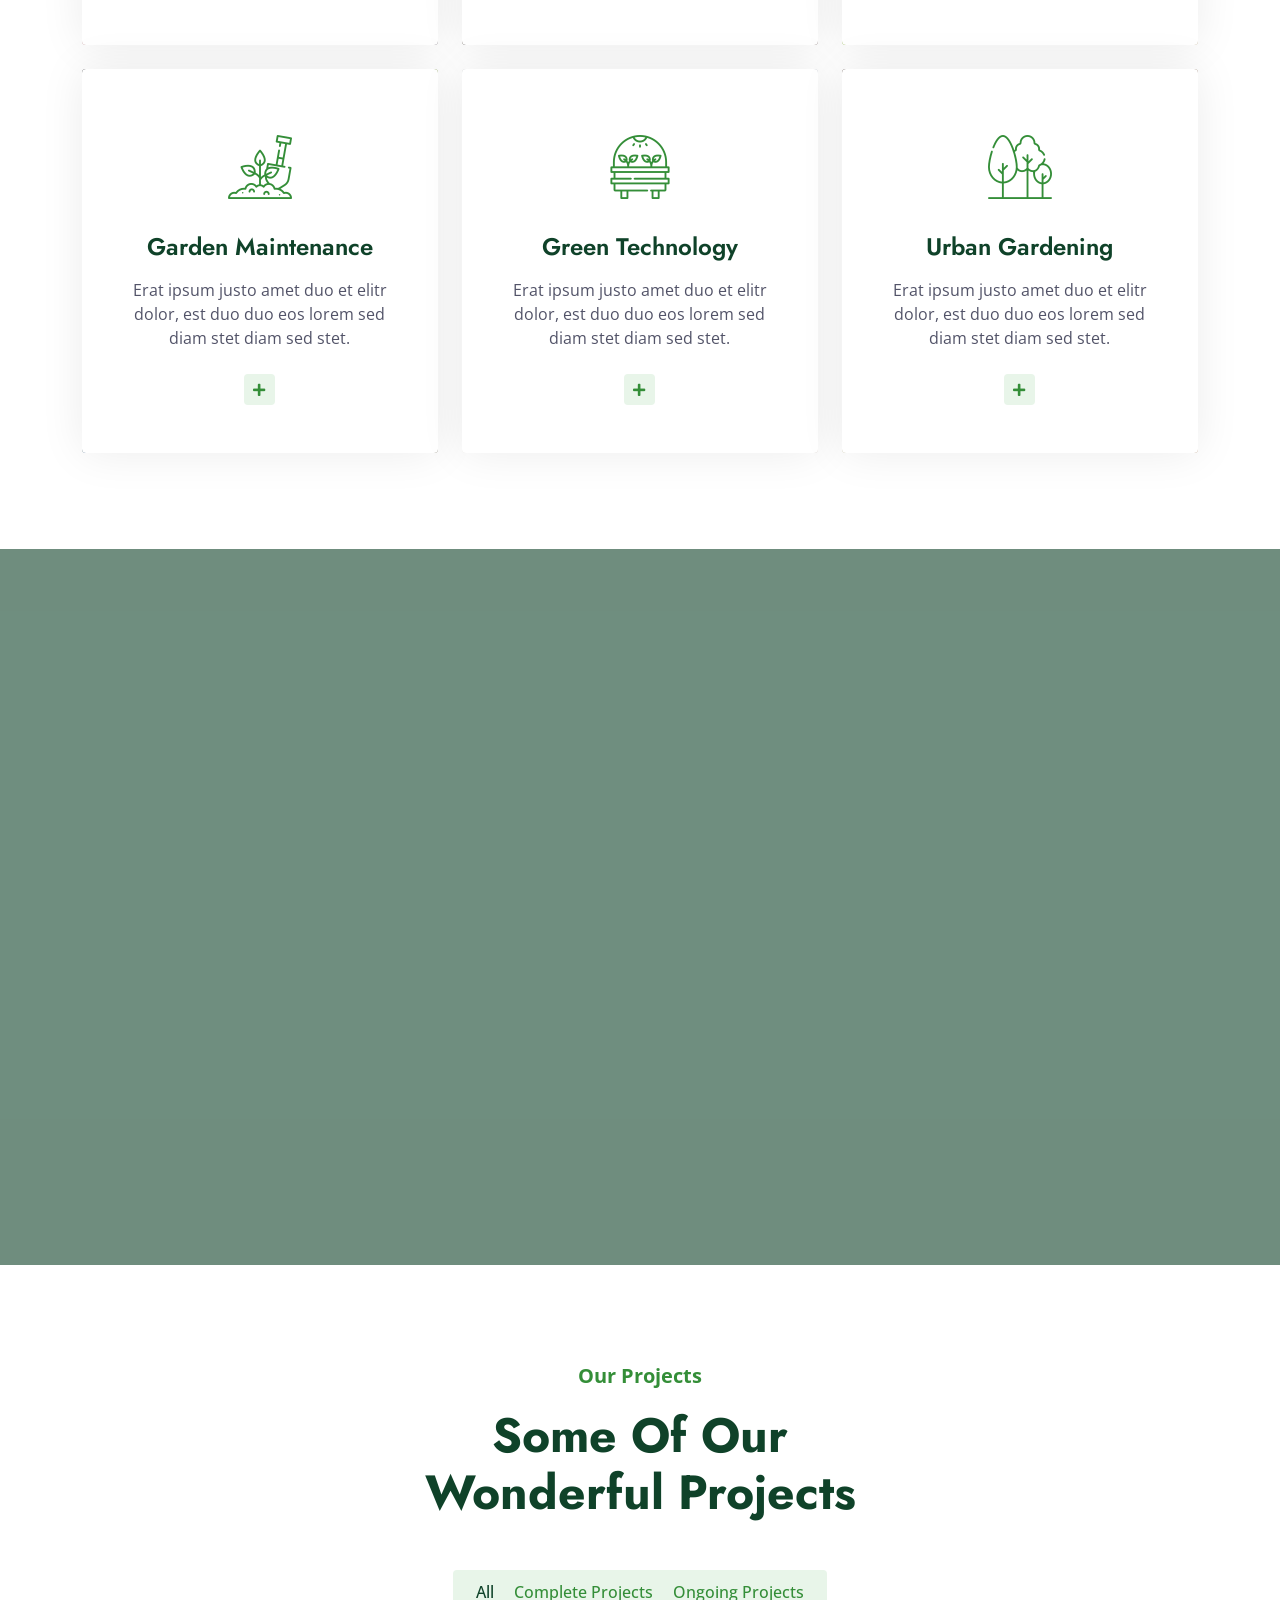
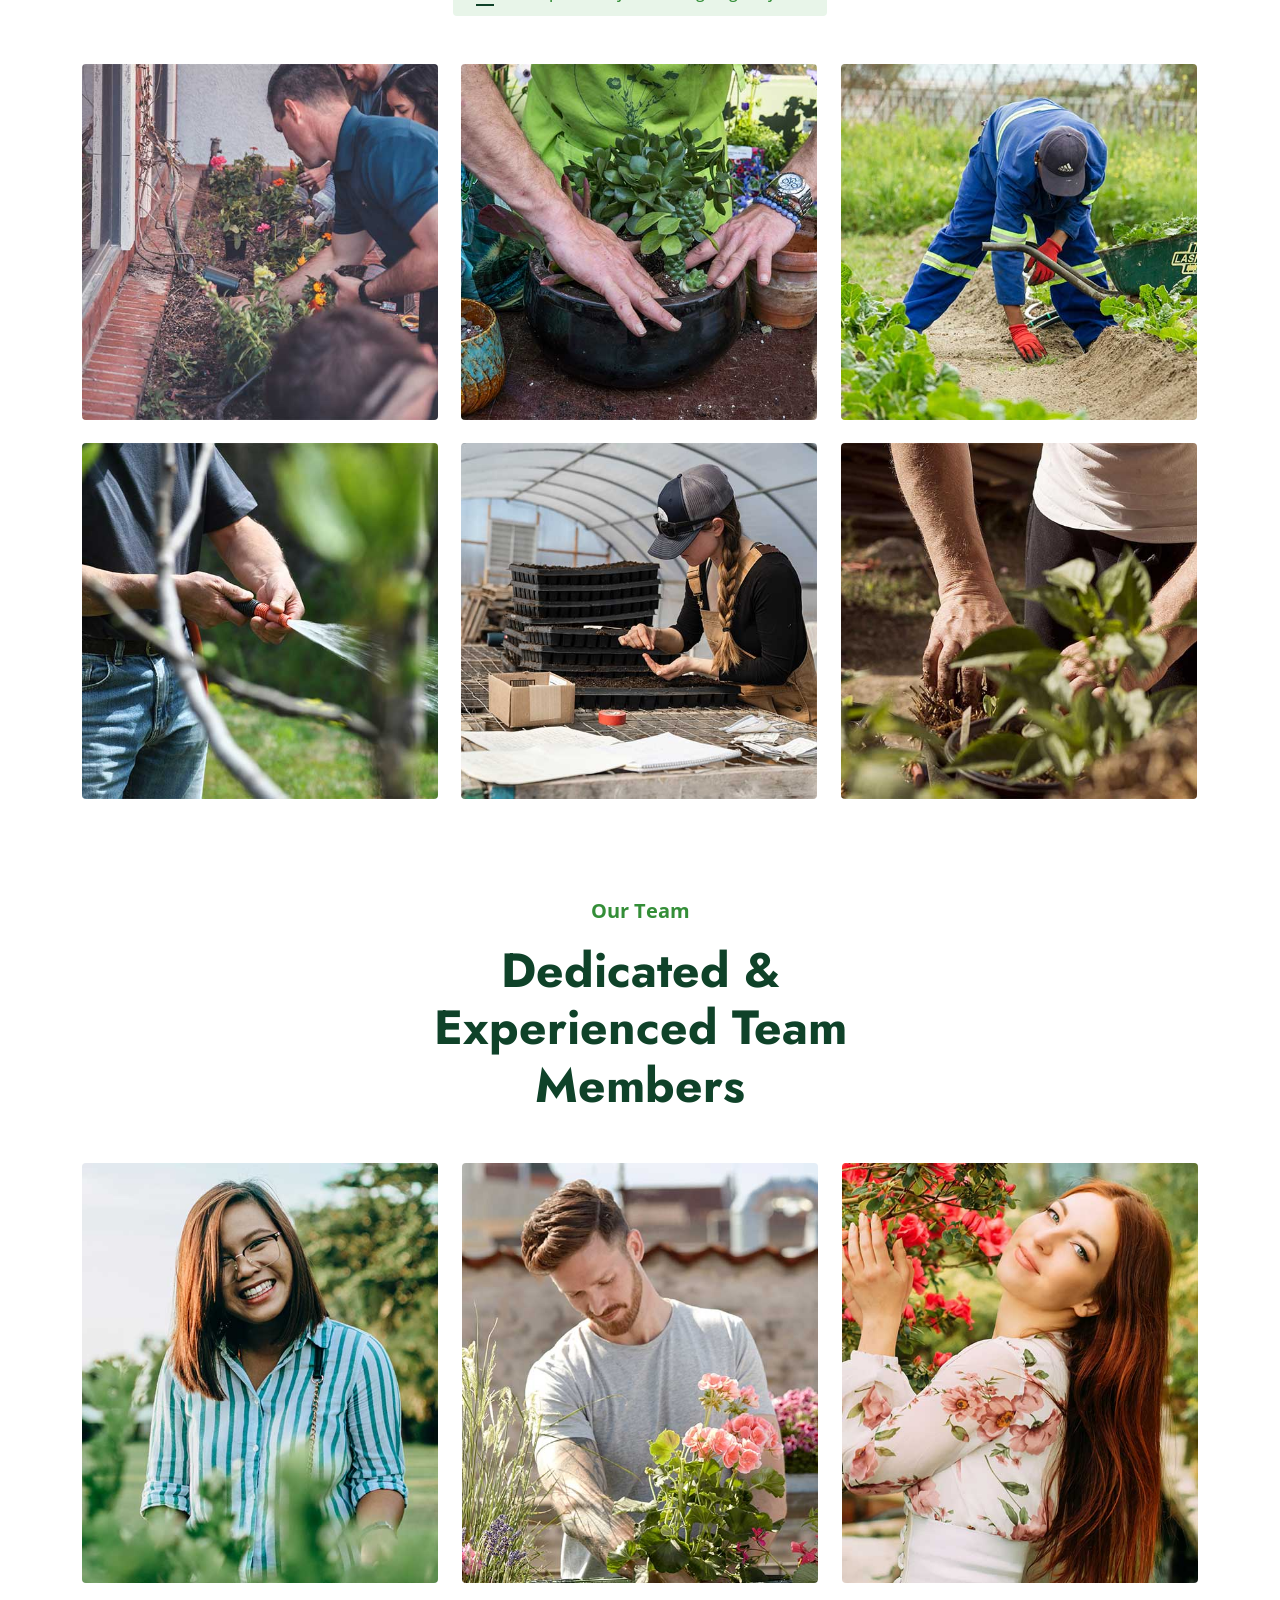
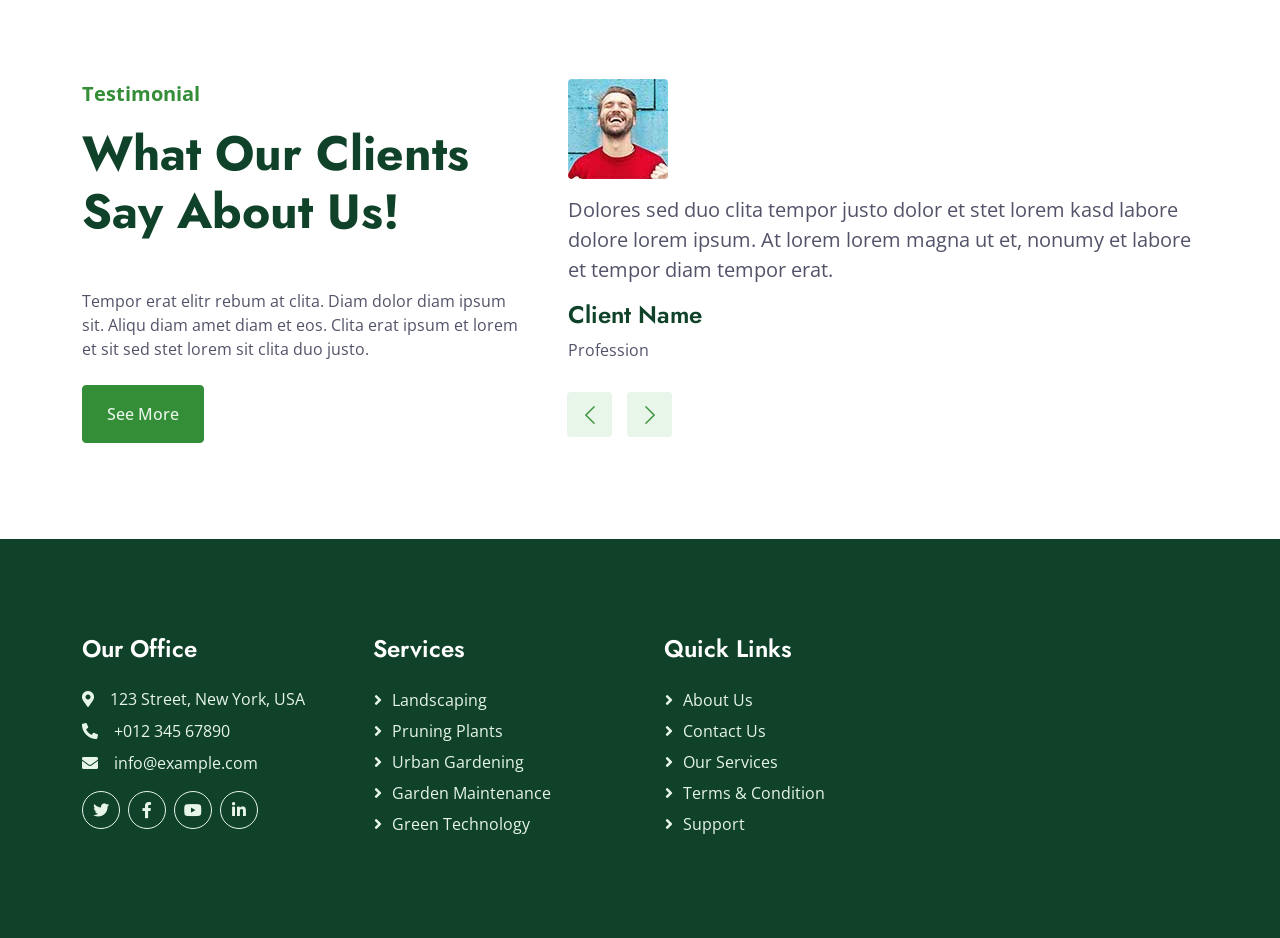
==== commit fb06dd50: "updated landing page info" ====
--- a/index.html
+++ b/index.html
@@ -56,7 +56,7 @@
             <div class="col-lg-5 px-5 text-end">
                 <div class="h-100 d-inline-flex align-items-center mx-n2">
                     <span>Follow Us:</span>
-                    <a class="btn btn-link text-light" href=""><i class="fab fa-facebook-f"></i></a>
+                    <a class="btn btn-link text-light" href="https://www.facebook.com/sonali.priya.792197"><i class="fab fa-facebook-f"></i></a>
                     <a class="btn btn-link text-light" href=""><i class="fab fa-twitter"></i></a>
                     <a class="btn btn-link text-light" href=""><i class="fab fa-linkedin-in"></i></a>
                     <a class="btn btn-link text-light" href=""><i class="fab fa-instagram"></i></a>
@@ -70,7 +70,7 @@
     <!-- Navbar Start -->
     <nav class="navbar navbar-expand-lg bg-white navbar-light sticky-top p-0">
         <a href="index.html" class="navbar-brand d-flex align-items-center px-4 px-lg-5">
-            <h1 class="m-0">Gardener</h1>
+            <h1 class="m-0">Swapna Organics</h1>
         </a>
         <button type="button" class="navbar-toggler me-4" data-bs-toggle="collapse" data-bs-target="#navbarCollapse">
             <span class="navbar-toggler-icon"></span>
@@ -93,7 +93,7 @@
                 </div>
                 <a href="contact.html" class="nav-item nav-link">Contact</a>
             </div>
-            <a href="" class="btn btn-primary py-4 px-lg-4 rounded-0 d-none d-lg-block">Get A Quote<i class="fa fa-arrow-right ms-3"></i></a>
+            <a href="https://wa.me/919693905049/?text=Hey" class="btn btn-primary py-4 px-lg-4 rounded-0 d-none d-lg-block">Get A Quote<i class="fa fa-arrow-right ms-3"></i></a>
         </div>
     </nav>
     <!-- Navbar End -->
@@ -109,8 +109,8 @@
                         <div class="container">
                             <div class="row justify-content-center">
                                 <div class="col-lg-8">
-                                    <h1 class="display-1 text-white mb-5 animated slideInDown">Discover nature's canvas in every petal.</h1>
-                                    <a href="" class="btn btn-primary py-sm-3 px-sm-4">Explore More</a>
+                                    <h1 class="display-1 text-white mb-5 animated slideInDown">Discover nature's canvas in every petal</h1>
+                                    <a href="service.html" class="btn btn-primary py-sm-3 px-sm-4">Explore More</a>
                                 </div>
                             </div>
                         </div>
@@ -121,9 +121,9 @@
                     <div class="carousel-caption">
                         <div class="container">
                             <div class="row justify-content-center">
-                                <div class="col-lg-7">
-                                    <h1 class="display-1 text-white mb-5 animated slideInDown">Create Your Own Small Garden At Home</h1>
-                                    <a href="" class="btn btn-primary py-sm-3 px-sm-4">Explore More</a>
+                                <div class="col-lg-9">
+                                    <h1 class="display-1 text-white mb-5 animated slideInDown">Step into a world where flowers tell stories</h1>
+                                    <a href="service.html" class="btn btn-primary py-sm-3 px-sm-4">Explore More</a>
                                 </div>
                             </div>
                         </div>
@@ -156,8 +156,8 @@
                                 <i class="fa fa-times text-primary"></i>
                             </div>
                             <div class="ps-3">
-                                <h4>No Hidden Cost</h4>
-                                <span>Clita erat ipsum lorem sit sed stet duo justo</span>
+                                <h4>Personalized Service</h4>
+                                <span><b>Your garden, your way ! </b> <br/>We ensure your garden reflects your unique style and vision</span>
                             </div>
                         </div>
                     </div>
@@ -170,7 +170,7 @@
                             </div>
                             <div class="ps-3">
                                 <h4>Dedicated Team</h4>
-                                <span>Clita erat ipsum lorem sit sed stet duo justo</span>
+                                <span>From planning to maintenance, our team transforms landscapes into works of natural art</span>
                             </div>
                         </div>
                     </div>
@@ -183,7 +183,7 @@
                             </div>
                             <div class="ps-3">
                                 <h4>24/7 Available</h4>
-                                <span>Clita erat ipsum lorem sit sed stet duo justo</span>
+                                <span>Day or night, our support is just a call away</span>
                             </div>
                         </div>
                     </div>
@@ -675,35 +675,18 @@
                     <a class="btn btn-link" href="">Terms & Condition</a>
                     <a class="btn btn-link" href="">Support</a>
                 </div>
-                <div class="col-lg-3 col-md-6">
+                <!-- <div class="col-lg-3 col-md-6">
                     <h4 class="text-white mb-4">Newsletter</h4>
                     <p>Dolor amet sit justo amet elitr clita ipsum elitr est.</p>
                     <div class="position-relative w-100">
                         <input class="form-control bg-light border-light w-100 py-3 ps-4 pe-5" type="text" placeholder="Your email">
                         <button type="button" class="btn btn-primary py-2 position-absolute top-0 end-0 mt-2 me-2">SignUp</button>
                     </div>
-                </div>
+                </div> -->
             </div>
         </div>
     </div>
     <!-- Footer End -->
-
-
-    <!-- Copyright Start -->
-    <div class="container-fluid copyright py-4">
-        <div class="container">
-            <div class="row">
-                <div class="col-md-6 text-center text-md-start mb-3 mb-md-0">
-                    &copy; <a class="border-bottom" href="#">Your Site Name</a>, All Right Reserved.
-                </div>
-                <div class="col-md-6 text-center text-md-end">
-                    <!--/*** This template is free as long as you keep the footer author’s credit link/attribution link/backlink. If you'd like to use the template without the footer author’s credit link/attribution link/backlink, you can purchase the Credit Removal License from "https://htmlcodex.com/credit-removal". Thank you for your support. ***/-->
-                    Designed By <a class="border-bottom" href="https://htmlcodex.com">HTML Codex</a> Distributed By <a href="https://themewagon.com">ThemeWagon</a>
-                </div>
-            </div>
-        </div>
-    </div>
-    <!-- Copyright End -->
 
 
     <!-- Back to Top -->
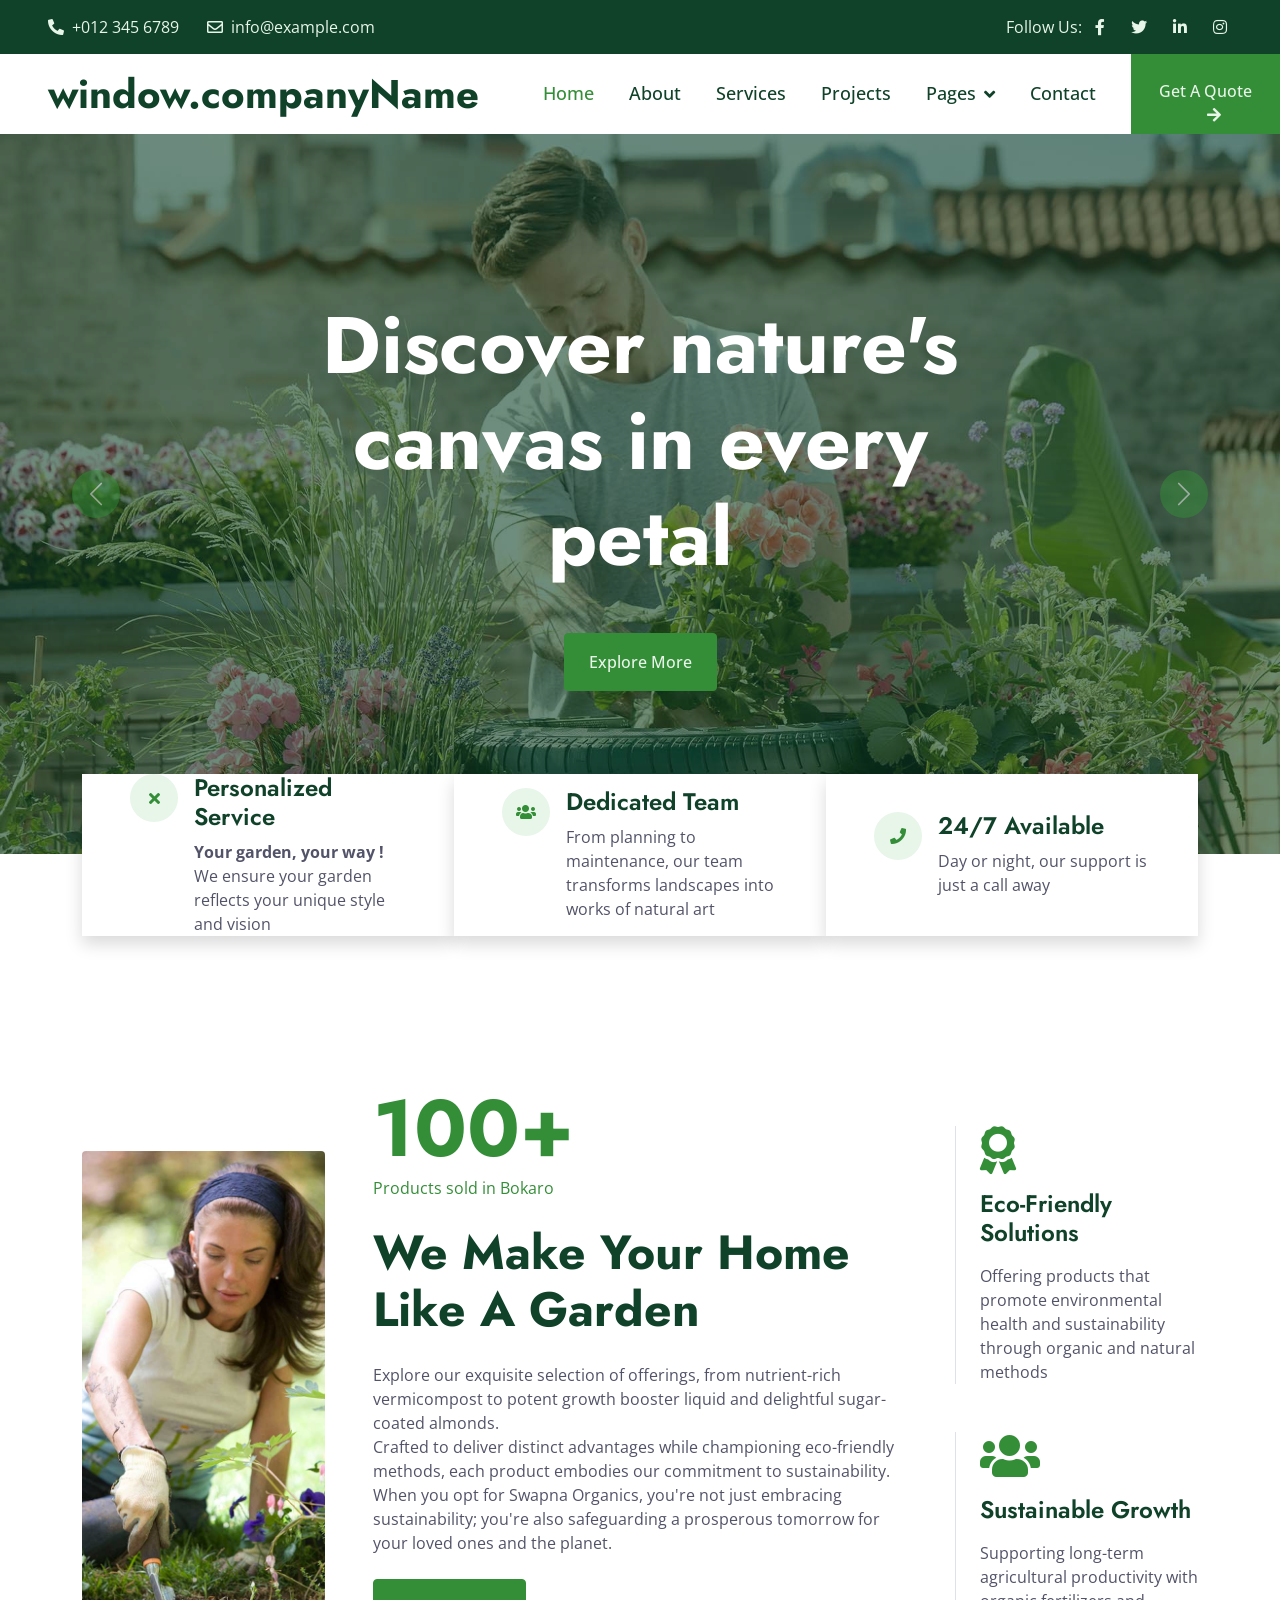
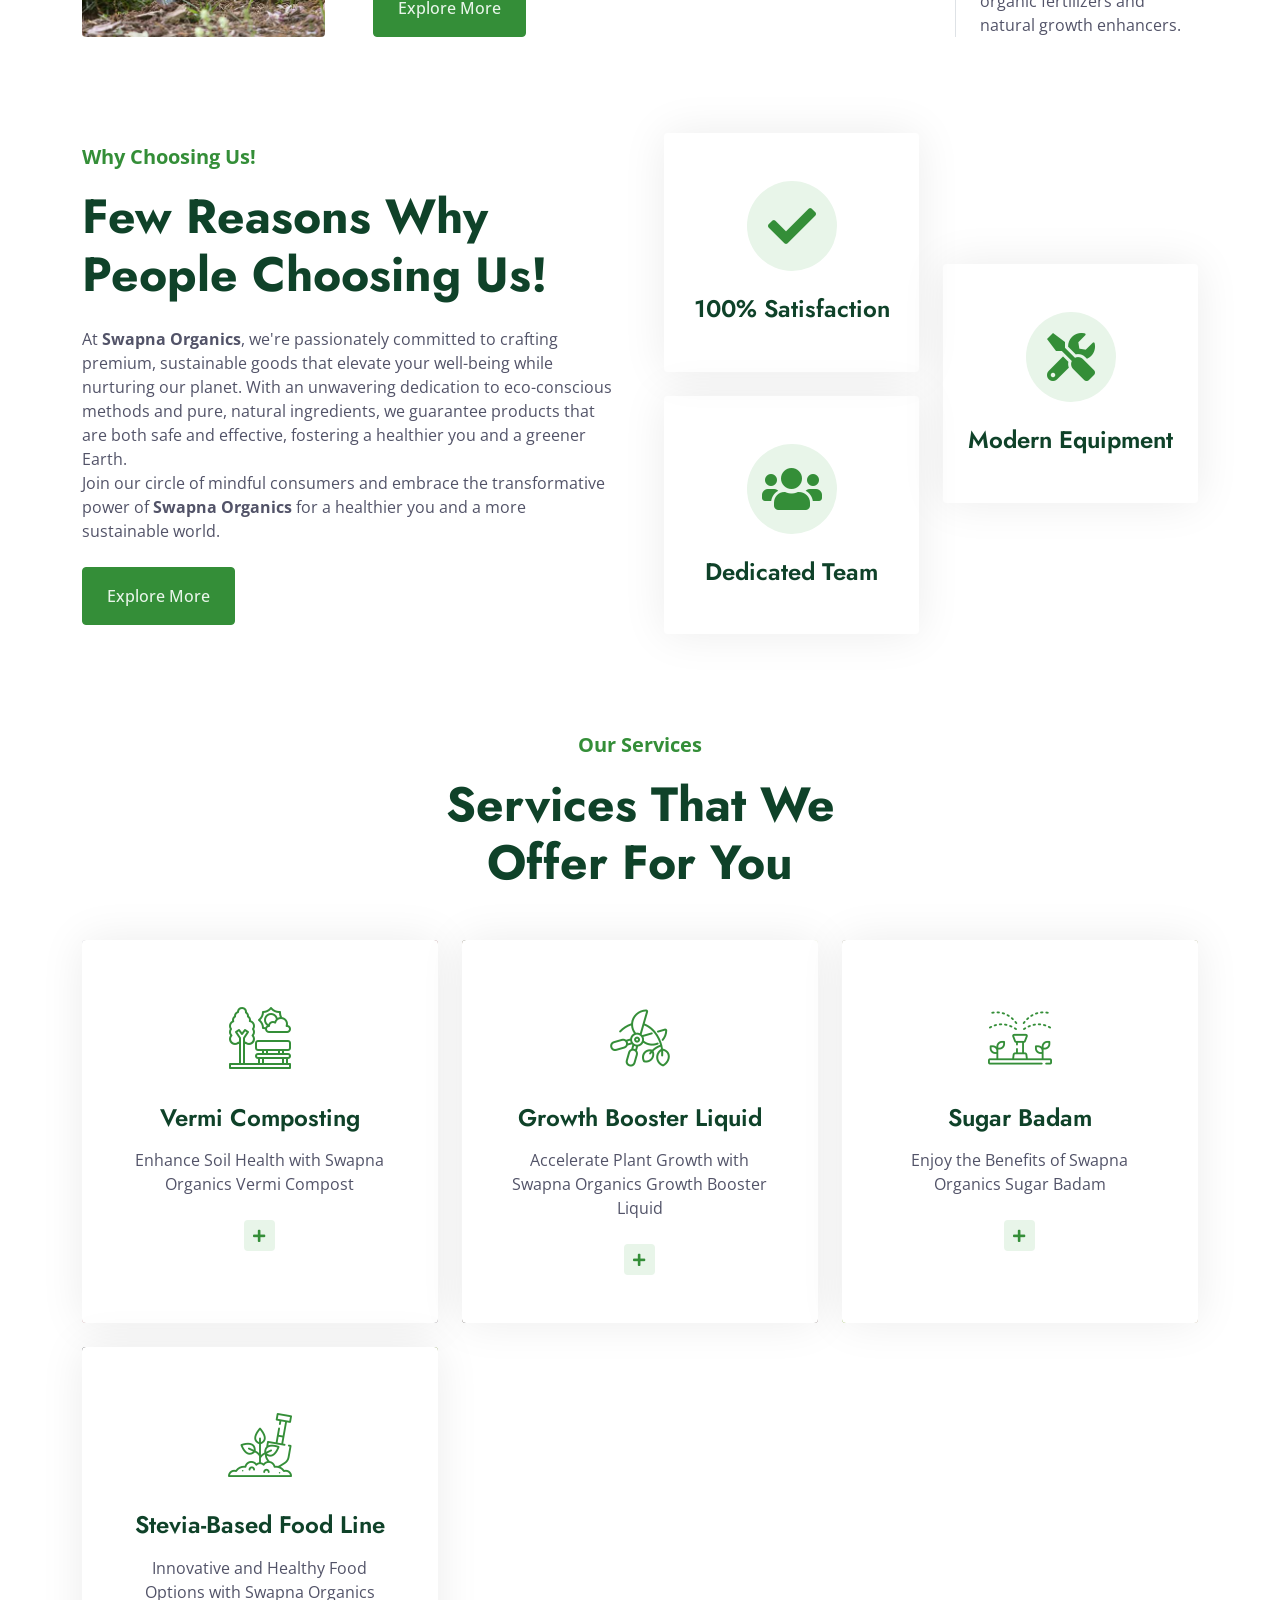
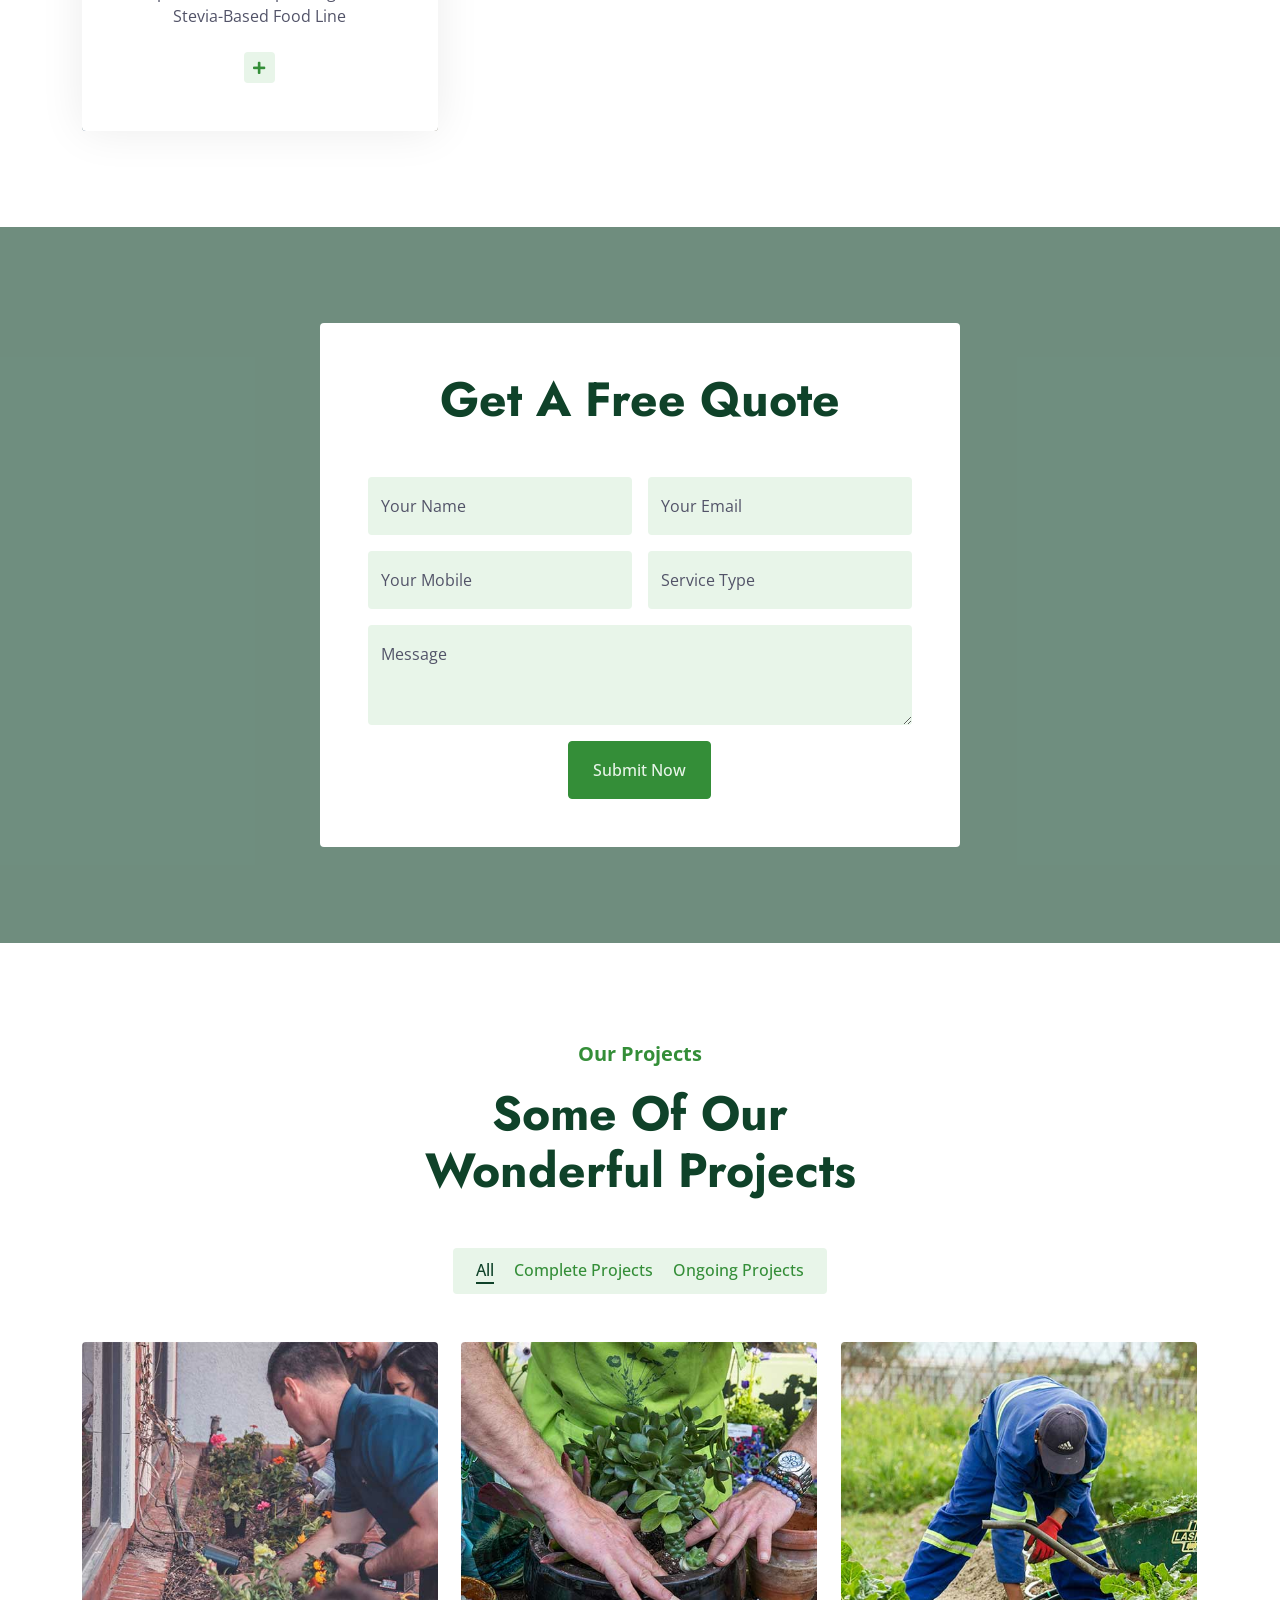
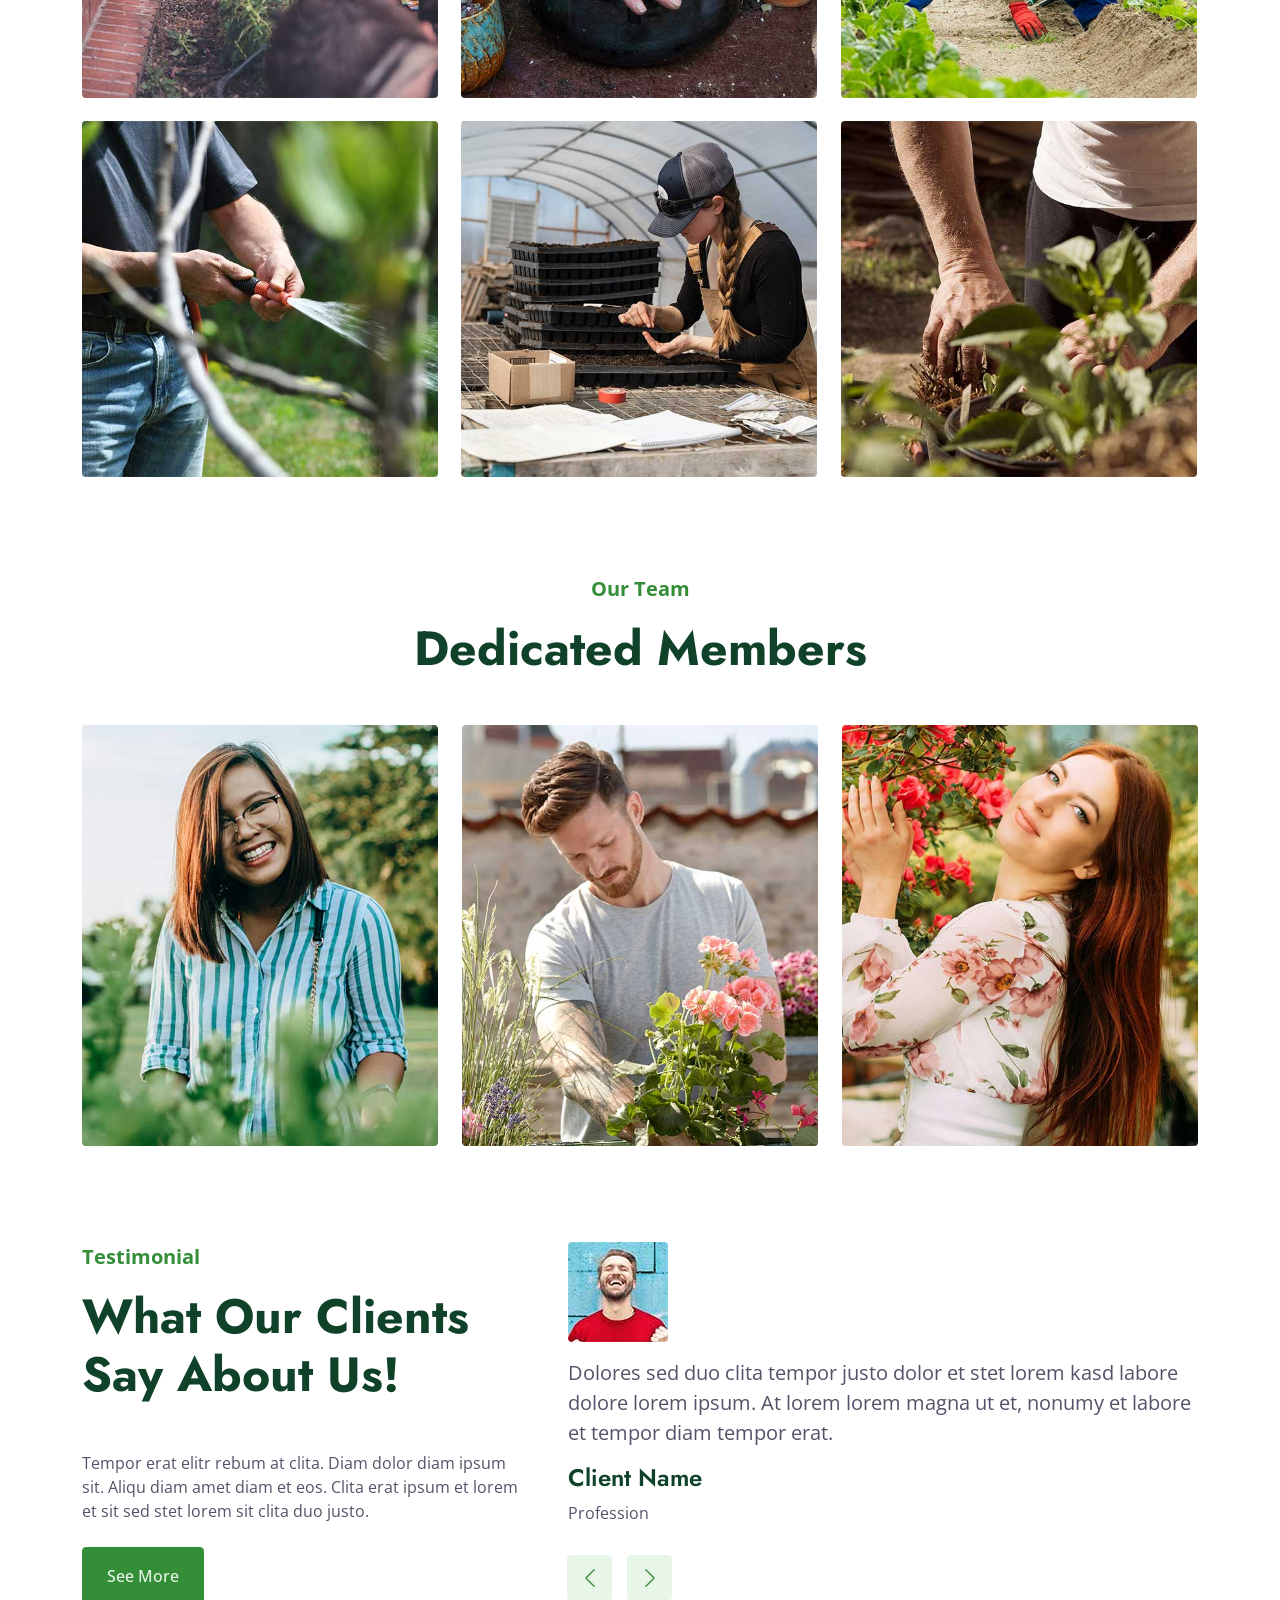
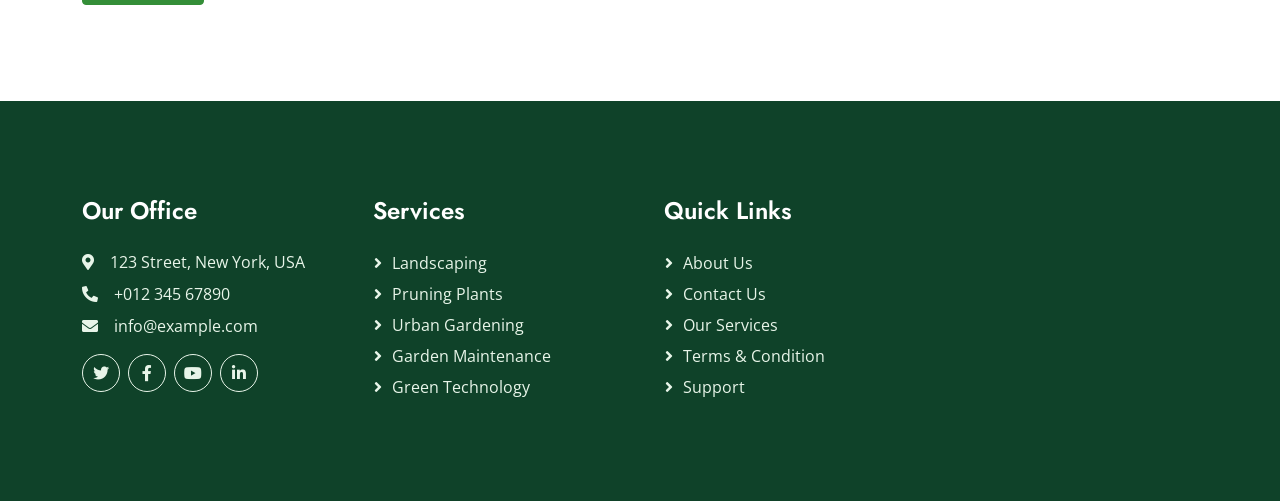
==== commit ddfb1872: "updated team members" ====
--- a/index.html
+++ b/index.html
@@ -3,7 +3,7 @@
 
 <head>
     <meta charset="utf-8">
-    <title>Gardener - Gardening Website Template</title>
+    <title onload="updateCompanyName()">Gardener - Gardening Website Template</title>
     <meta content="width=device-width, initial-scale=1.0" name="viewport">
     <meta content="" name="keywords">
     <meta content="" name="description">
@@ -70,7 +70,7 @@
     <!-- Navbar Start -->
     <nav class="navbar navbar-expand-lg bg-white navbar-light sticky-top p-0">
         <a href="index.html" class="navbar-brand d-flex align-items-center px-4 px-lg-5">
-            <h1 class="m-0">Swapna Organics</h1>
+            <h1 class="m-0">window.companyName</h1>
         </a>
         <button type="button" class="navbar-toggler me-4" data-bs-toggle="collapse" data-bs-target="#navbarCollapse">
             <span class="navbar-toggler-icon"></span>
@@ -80,11 +80,12 @@
                 <a href="index.html" class="nav-item nav-link active">Home</a>
                 <a href="about.html" class="nav-item nav-link">About</a>
                 <a href="service.html" class="nav-item nav-link">Services</a>
-                <a href="project.html" class="nav-item nav-link">Projects</a>
+                <a href="projects.html" class="nav-item nav-link">Projects</a>
                 <div class="nav-item dropdown">
                     <a href="#" class="nav-link dropdown-toggle" data-bs-toggle="dropdown">Pages</a>
                     <div class="dropdown-menu bg-light m-0">
                         <a href="feature.html" class="dropdown-item">Features</a>
+                        <a href="blog.html" class="dropdown-item">Blogs</a>
                         <a href="quote.html" class="dropdown-item">Free Quote</a>
                         <a href="team.html" class="dropdown-item">Our Team</a>
                         <a href="testimonial.html" class="dropdown-item">Testimonial</a>
@@ -202,10 +203,10 @@
                     <img class="img-fluid rounded" data-wow-delay="0.1s" src="img/about.jpg">
                 </div>
                 <div class="col-lg-6 col-md-7 wow fadeInUp" data-wow-delay="0.3s">
-                    <h1 class="display-1 text-primary mb-0">25</h1>
-                    <p class="text-primary mb-4">Year of Experience</p>
+                    <h1 class="display-1 text-primary mb-0">100+</h1>
+                    <p class="text-primary mb-4">Products sold in Bokaro</p>
                     <h1 class="display-5 mb-4">We Make Your Home Like A Garden</h1>
-                    <p class="mb-4">Tempor erat elitr rebum at clita. Diam dolor diam ipsum sit. Aliqu diam amet diam et eos. Clita erat ipsum et lorem et sit, sed stet lorem sit clita duo justo magna dolore erat amet</p>
+                    <p class="mb-4">Explore our exquisite selection of offerings, from nutrient-rich vermicompost to potent growth booster liquid and delightful sugar-coated almonds. </br> Crafted to deliver distinct advantages while championing eco-friendly methods, each product embodies our commitment to sustainability. When you opt for Swapna Organics, you're not just embracing sustainability; you're also safeguarding a prosperous tomorrow for your loved ones and the planet.</p>
                     <a class="btn btn-primary py-3 px-4" href="">Explore More</a>
                 </div>
                 <div class="col-lg-3 col-md-12 wow fadeInUp" data-wow-delay="0.5s">
@@ -213,15 +214,15 @@
                         <div class="col-12 col-sm-6 col-lg-12">
                             <div class="border-start ps-4">
                                 <i class="fa fa-award fa-3x text-primary mb-3"></i>
-                                <h4 class="mb-3">Award Winning</h4>
-                                <span>Clita erat ipsum et lorem et sit, sed stet lorem sit clita duo justo magna</span>
+                                <h4 class="mb-3">Eco-Friendly Solutions</h4>
+                                <span>Offering products that promote environmental health and sustainability through organic and natural methods</span>
                             </div>
                         </div>
                         <div class="col-12 col-sm-6 col-lg-12">
                             <div class="border-start ps-4">
                                 <i class="fa fa-users fa-3x text-primary mb-3"></i>
-                                <h4 class="mb-3">Dedicated Team</h4>
-                                <span>Clita erat ipsum et lorem et sit, sed stet lorem sit clita duo justo magna</span>
+                                <h4 class="mb-3">Sustainable Growth</h4>
+                                <span>Supporting long-term agricultural productivity with organic fertilizers and natural growth enhancers.</span>
                             </div>
                         </div>
                     </div>
@@ -233,7 +234,7 @@
 
 
     <!-- Facts Start -->
-    <div class="container-fluid facts my-5 py-5" data-parallax="scroll" data-image-src="img/carousel-1.jpg">
+    <!-- <div class="container-fluid facts my-5 py-5" data-parallax="scroll" data-image-src="img/carousel-1.jpg">
         <div class="container py-5">
             <div class="row g-5">
                 <div class="col-sm-6 col-lg-3 text-center wow fadeIn" data-wow-delay="0.1s">
@@ -254,7 +255,7 @@
                 </div>
             </div>
         </div>
-    </div>
+    </div> -->
     <!-- Facts End -->
 
 
@@ -265,7 +266,9 @@
                 <div class="col-lg-6 wow fadeInUp" data-wow-delay="0.1s">
                     <p class="fs-5 fw-bold text-primary">Why Choosing Us!</p>
                     <h1 class="display-5 mb-4">Few Reasons Why People Choosing Us!</h1>
-                    <p class="mb-4">Tempor erat elitr rebum at clita. Diam dolor diam ipsum sit. Aliqu diam amet diam et eos. Clita erat ipsum et lorem et sit, sed stet lorem sit clita duo justo magna dolore erat amet</p>
+                    <p class="mb-4">At <b>Swapna Organics</b>, we're passionately committed to crafting premium, sustainable goods that elevate your well-being while nurturing our planet.
+                         With an unwavering dedication to eco-conscious methods and pure, natural ingredients, we guarantee products that are both safe and effective, fostering a healthier you and a greener Earth.
+                         </br> Join our circle of mindful consumers and embrace the transformative power of <b>Swapna Organics</b> for a healthier you and a more sustainable world.</p>
                     <a class="btn btn-primary py-3 px-4" href="">Explore More</a>
                 </div>
                 <div class="col-lg-6">
@@ -323,8 +326,8 @@
                             <div class="btn-square rounded-circle mx-auto mb-3">
                                 <img class="img-fluid" src="img/icon/icon-3.png" alt="Icon">
                             </div>
-                            <h4 class="mb-3">Landscaping</h4>
-                            <p class="mb-4">Erat ipsum justo amet duo et elitr dolor, est duo duo eos lorem sed diam stet diam sed stet.</p>
+                            <h4 class="mb-3">Vermi Composting</h4>
+                            <p class="mb-4">Enhance Soil Health with Swapna Organics Vermi Compost</p>
                             <a class="btn btn-sm" href=""><i class="fa fa-plus text-primary me-2"></i>Read More</a>
                         </div>
                     </div>
@@ -338,8 +341,8 @@
                             <div class="btn-square rounded-circle mx-auto mb-3">
                                 <img class="img-fluid" src="img/icon/icon-6.png" alt="Icon">
                             </div>
-                            <h4 class="mb-3">Pruning plants</h4>
-                            <p class="mb-4">Erat ipsum justo amet duo et elitr dolor, est duo duo eos lorem sed diam stet diam sed stet.</p>
+                            <h4 class="mb-3">Growth Booster Liquid</h4>
+                            <p class="mb-4">Accelerate Plant Growth with Swapna Organics Growth Booster Liquid</p>
                             <a class="btn btn-sm" href=""><i class="fa fa-plus text-primary me-2"></i>Read More</a>
                         </div>
                     </div>
@@ -353,8 +356,8 @@
                             <div class="btn-square rounded-circle mx-auto mb-3">
                                 <img class="img-fluid" src="img/icon/icon-5.png" alt="Icon">
                             </div>
-                            <h4 class="mb-3">Irrigation & Drainage</h4>
-                            <p class="mb-4">Erat ipsum justo amet duo et elitr dolor, est duo duo eos lorem sed diam stet diam sed stet.</p>
+                            <h4 class="mb-3">Sugar Badam</h4>
+                            <p class="mb-4">Enjoy the Benefits of Swapna Organics Sugar Badam</p>
                             <a class="btn btn-sm" href=""><i class="fa fa-plus text-primary me-2"></i>Read More</a>
                         </div>
                     </div>
@@ -368,38 +371,8 @@
                             <div class="btn-square rounded-circle mx-auto mb-3">
                                 <img class="img-fluid" src="img/icon/icon-4.png" alt="Icon">
                             </div>
-                            <h4 class="mb-3">Garden Maintenance </h4>
-                            <p class="mb-4">Erat ipsum justo amet duo et elitr dolor, est duo duo eos lorem sed diam stet diam sed stet.</p>
-                            <a class="btn btn-sm" href=""><i class="fa fa-plus text-primary me-2"></i>Read More</a>
-                        </div>
-                    </div>
-                </div>
-                <div class="col-lg-4 col-md-6 wow fadeInUp" data-wow-delay="0.3s">
-                    <div class="service-item rounded d-flex h-100">
-                        <div class="service-img rounded">
-                            <img class="img-fluid" src="img/service-5.jpg" alt="">
-                        </div>
-                        <div class="service-text rounded p-5">
-                            <div class="btn-square rounded-circle mx-auto mb-3">
-                                <img class="img-fluid" src="img/icon/icon-8.png" alt="Icon">
-                            </div>
-                            <h4 class="mb-3">Green Technology</h4>
-                            <p class="mb-4">Erat ipsum justo amet duo et elitr dolor, est duo duo eos lorem sed diam stet diam sed stet.</p>
-                            <a class="btn btn-sm" href=""><i class="fa fa-plus text-primary me-2"></i>Read More</a>
-                        </div>
-                    </div>
-                </div>
-                <div class="col-lg-4 col-md-6 wow fadeInUp" data-wow-delay="0.5s">
-                    <div class="service-item rounded d-flex h-100">
-                        <div class="service-img rounded">
-                            <img class="img-fluid" src="img/service-6.jpg" alt="">
-                        </div>
-                        <div class="service-text rounded p-5">
-                            <div class="btn-square rounded-circle mx-auto mb-3">
-                                <img class="img-fluid" src="img/icon/icon-2.png" alt="Icon">
-                            </div>
-                            <h4 class="mb-3">Urban Gardening</h4>
-                            <p class="mb-4">Erat ipsum justo amet duo et elitr dolor, est duo duo eos lorem sed diam stet diam sed stet.</p>
+                            <h4 class="mb-3">Stevia-Based Food Line </h4>
+                            <p class="mb-4">Innovative and Healthy Food Options with Swapna Organics Stevia-Based Food Line </p>
                             <a class="btn btn-sm" href=""><i class="fa fa-plus text-primary me-2"></i>Read More</a>
                         </div>
                     </div>
@@ -560,15 +533,15 @@
         <div class="container">
             <div class="text-center mx-auto wow fadeInUp" data-wow-delay="0.1s" style="max-width: 500px;">
                 <p class="fs-5 fw-bold text-primary">Our Team</p>
-                <h1 class="display-5 mb-5">Dedicated & Experienced Team Members</h1>
+                <h1 class="display-5 mb-5">Dedicated Members</h1>
             </div>
             <div class="row g-4">
                 <div class="col-lg-4 col-md-6 wow fadeInUp" data-wow-delay="0.1s">
                     <div class="team-item rounded">
                         <img class="img-fluid" src="img/team-1.jpg" alt="">
                         <div class="team-text">
-                            <h4 class="mb-0">Doris Jordan</h4>
-                            <p class="text-primary">Landscape Designer</p>
+                            <h4 class="mb-0">Sumita Dixit</h4>
+                            <p class="text-primary">Founder</p>
                             <div class="team-social d-flex">
                                 <a class="btn btn-square rounded-circle me-2" href=""><i class="fab fa-facebook-f"></i></a>
                                 <a class="btn btn-square rounded-circle me-2" href=""><i class="fab fa-twitter"></i></a>
@@ -581,8 +554,8 @@
                     <div class="team-item rounded">
                         <img class="img-fluid" src="img/team-2.jpg" alt="">
                         <div class="team-text">
-                            <h4 class="mb-0">Johnny Ramirez</h4>
-                            <p class="text-primary">Garden Designer</p>
+                            <h4 class="mb-0">Sonali Dixit</h4>
+                            <p class="text-primary">Food Technology Expert</p>
                             <div class="team-social d-flex">
                                 <a class="btn btn-square rounded-circle me-2" href=""><i class="fab fa-facebook-f"></i></a>
                                 <a class="btn btn-square rounded-circle me-2" href=""><i class="fab fa-twitter"></i></a>
@@ -595,8 +568,8 @@
                     <div class="team-item rounded">
                         <img class="img-fluid" src="img/team-3.jpg" alt="">
                         <div class="team-text">
-                            <h4 class="mb-0">Diana Wagner</h4>
-                            <p class="text-primary">Senior Gardener</p>
+                            <h4 class="mb-0">Shruti Sonal</h4>
+                            <p class="text-primary">Finance Advisor</p>
                             <div class="team-social d-flex">
                                 <a class="btn btn-square rounded-circle me-2" href=""><i class="fab fa-facebook-f"></i></a>
                                 <a class="btn btn-square rounded-circle me-2" href=""><i class="fab fa-twitter"></i></a>
@@ -707,6 +680,7 @@
 
     <!-- Template Javascript -->
     <script src="js/main.js"></script>
+    <script src="js/variables.js"></script>
 </body>
 
 </html>
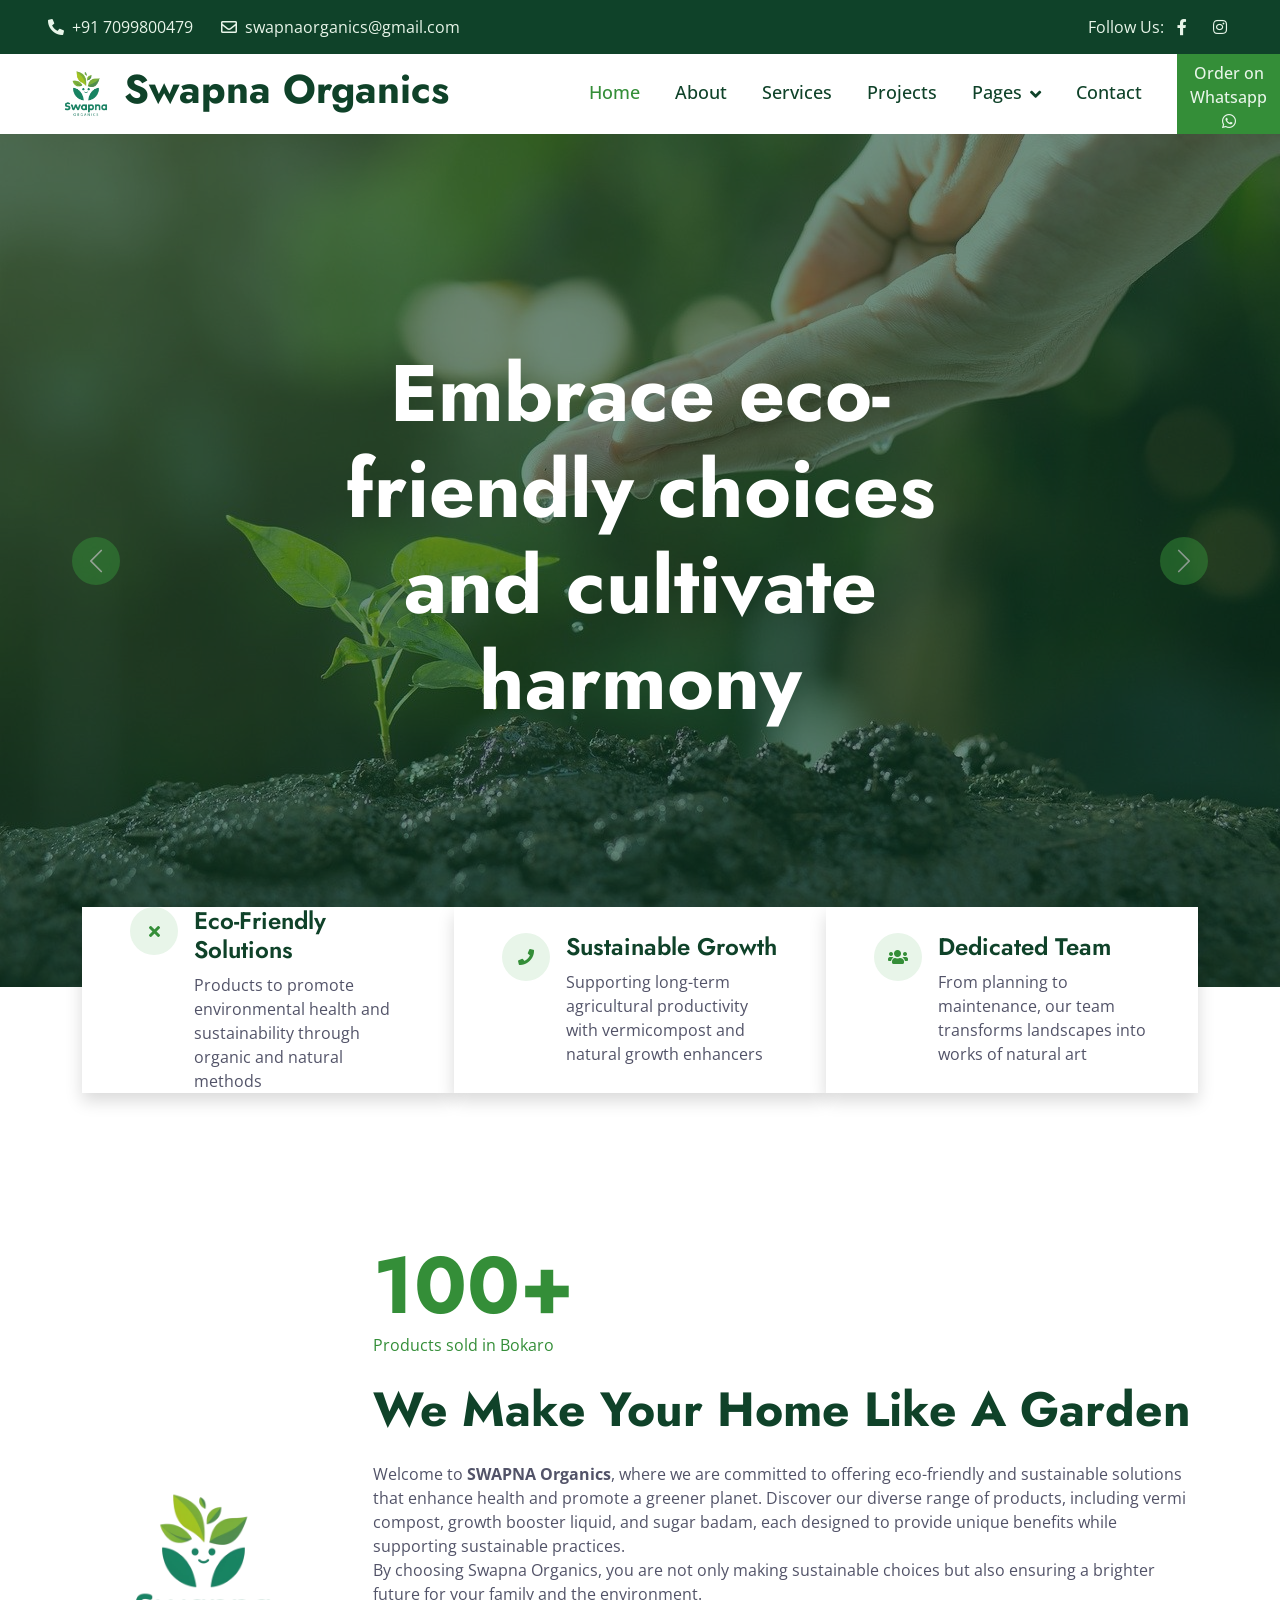
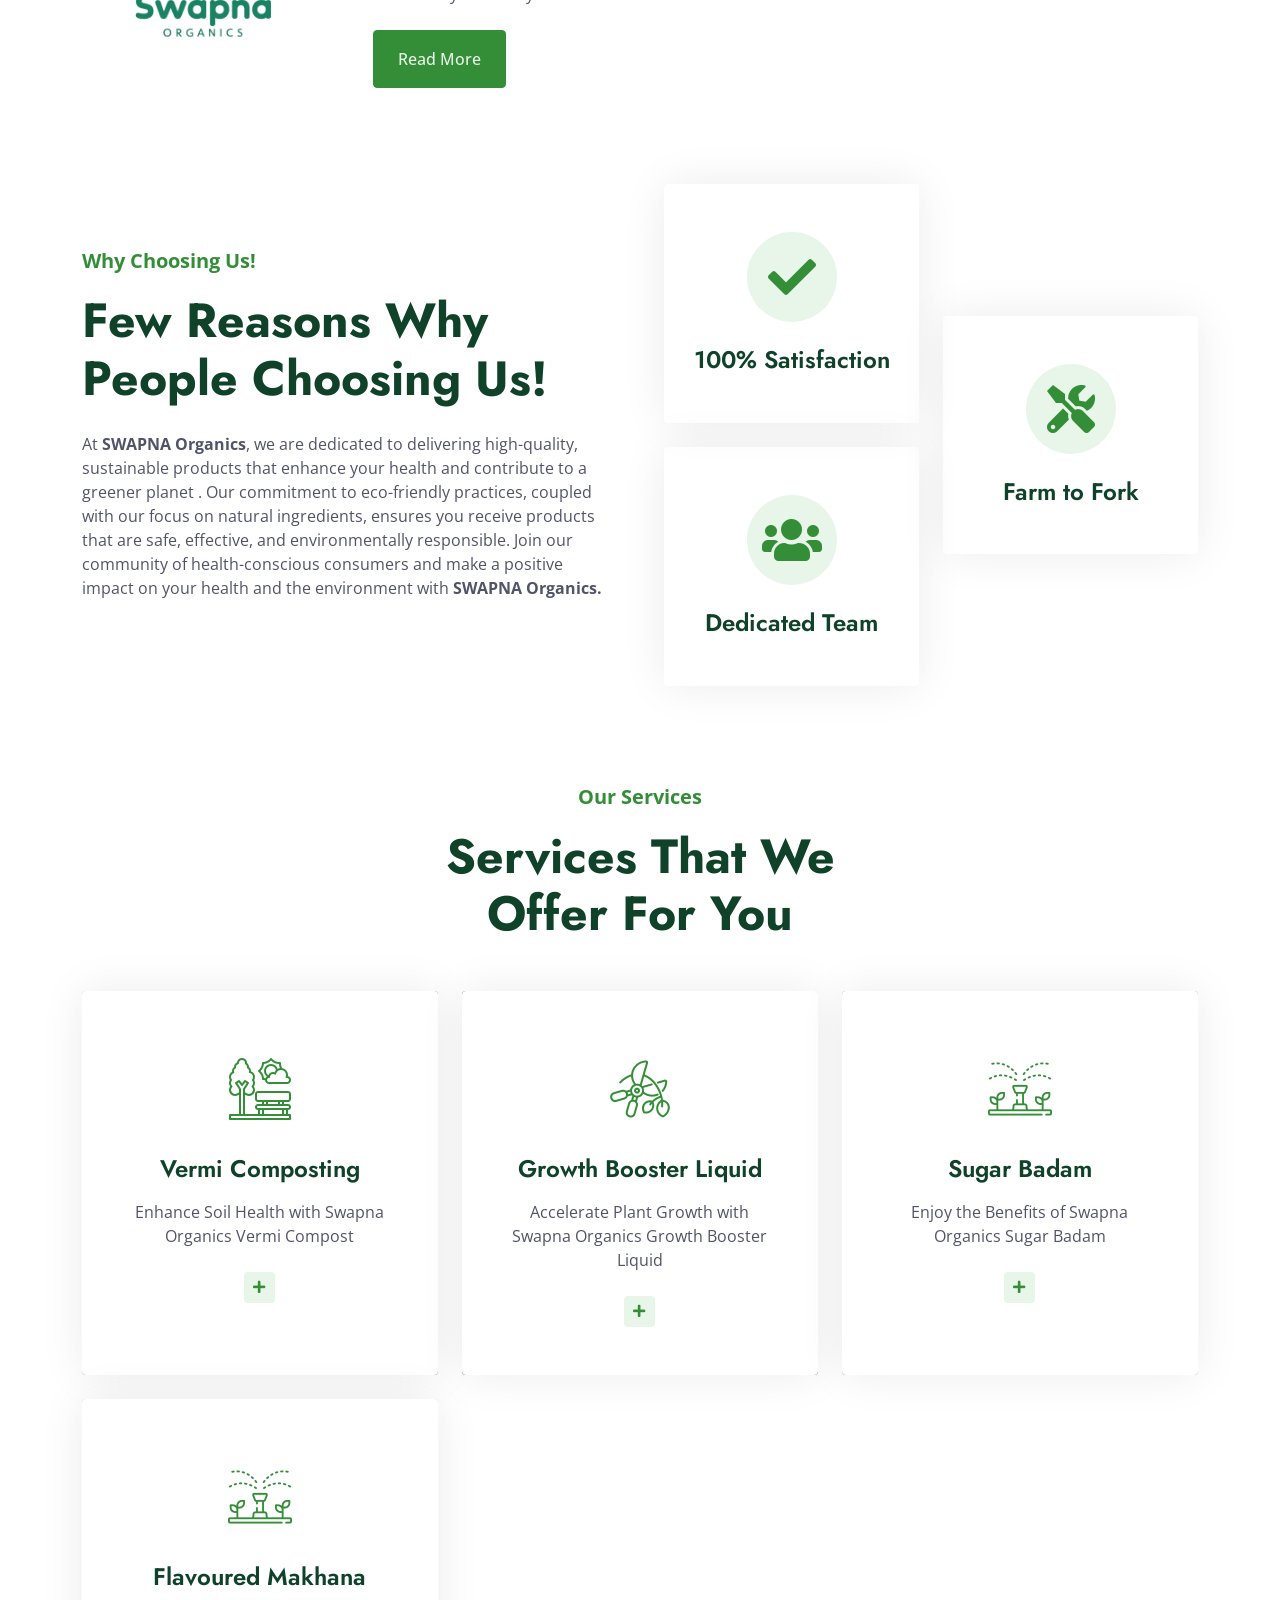
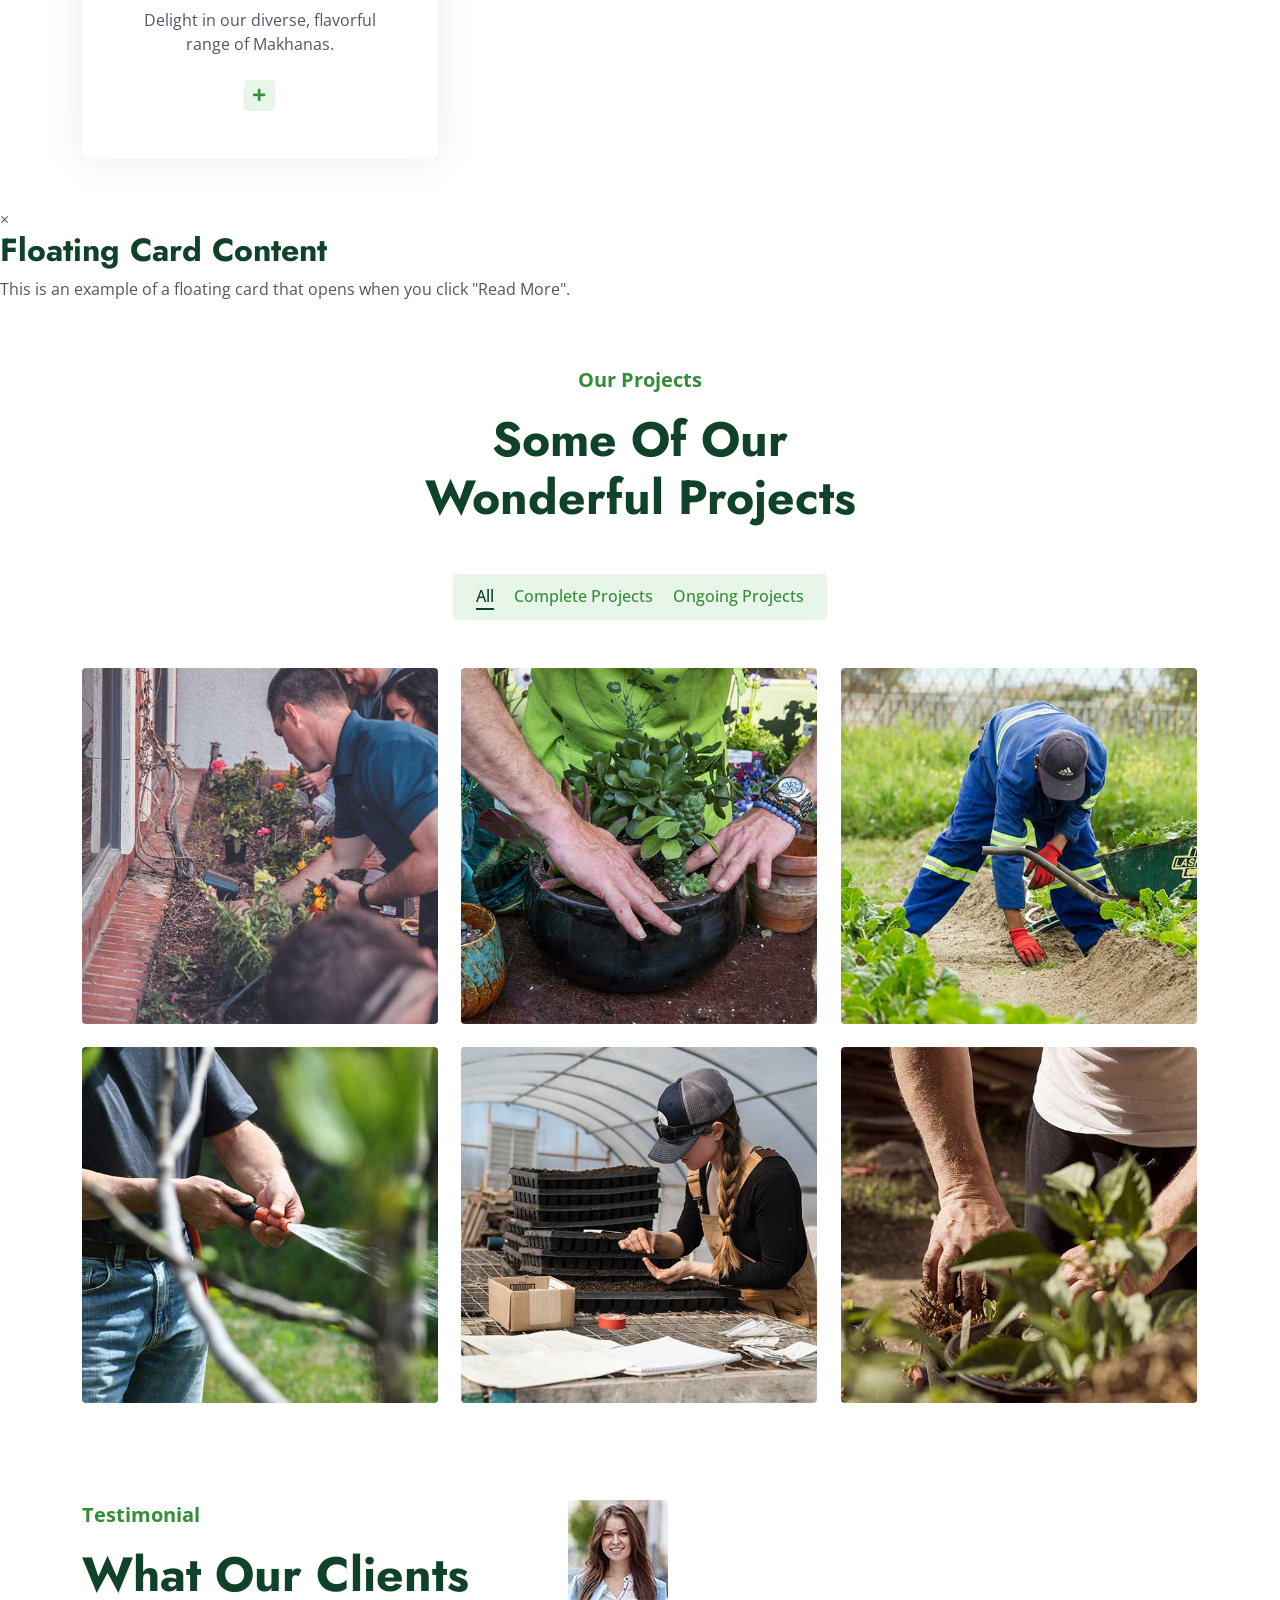
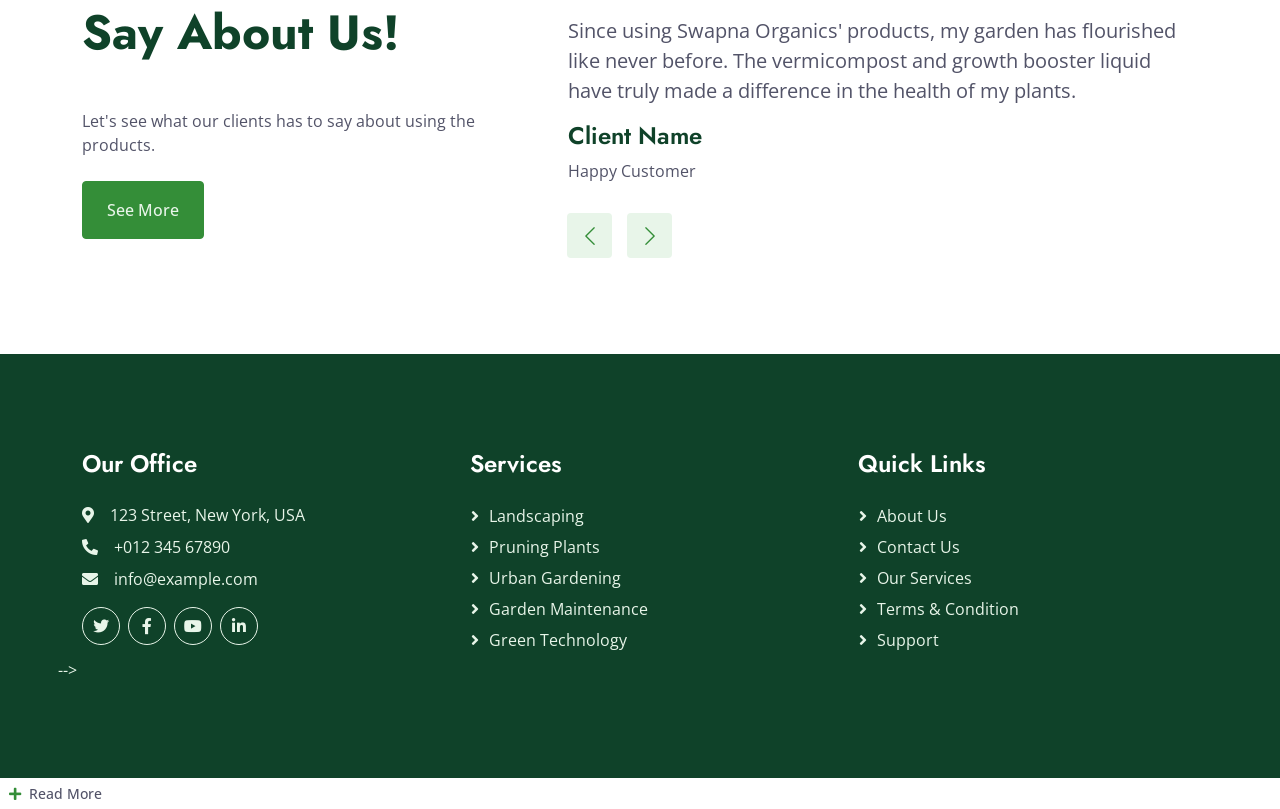
==== commit 8f4ede42: "Few Changes in each files , add logos." ====
--- a/index.html
+++ b/index.html
@@ -3,7 +3,7 @@
 
 <head>
     <meta charset="utf-8">
-    <title onload="updateCompanyName()">Gardener - Gardening Website Template</title>
+    <title onload="updateCompanyName()">Swapna Organics</title>
     <meta content="width=device-width, initial-scale=1.0" name="viewport">
     <meta content="" name="keywords">
     <meta content="" name="description">
@@ -46,20 +46,20 @@
             <div class="col-lg-7 px-5 text-start">
                 <div class="h-100 d-inline-flex align-items-center me-4">
                     <span class="fa fa-phone-alt me-2"></span>
-                    <span>+012 345 6789</span>
+                    <span>+91 7099800479</span>
                 </div>
                 <div class="h-100 d-inline-flex align-items-center">
                     <span class="far fa-envelope me-2"></span>
-                    <span>info@example.com</span>
+                    <span>swapnaorganics@gmail.com</span>
                 </div>
             </div>
             <div class="col-lg-5 px-5 text-end">
                 <div class="h-100 d-inline-flex align-items-center mx-n2">
                     <span>Follow Us:</span>
                     <a class="btn btn-link text-light" href="https://www.facebook.com/sonali.priya.792197"><i class="fab fa-facebook-f"></i></a>
-                    <a class="btn btn-link text-light" href=""><i class="fab fa-twitter"></i></a>
-                    <a class="btn btn-link text-light" href=""><i class="fab fa-linkedin-in"></i></a>
-                    <a class="btn btn-link text-light" href=""><i class="fab fa-instagram"></i></a>
+                    <!-- <a class="btn btn-link text-light" href=""><i class="fab fa-twitter"></i></a>
+                    <a class="btn btn-link text-light" href=""><i class="fab fa-linkedin-in"></i></a> -->
+                    <a class="btn btn-link text-light" href="https://www.instagram.com/sumita.dixit.963?igsh=MWhtOW9wZmJwamNkbA=="><i class="fab fa-instagram"></i></a>
                 </div>
             </div>
         </div>
@@ -69,14 +69,14 @@
 
     <!-- Navbar Start -->
     <nav class="navbar navbar-expand-lg bg-white navbar-light sticky-top p-0">
-        <a href="index.html" class="navbar-brand d-flex align-items-center px-4 px-lg-5">
-            <h1 class="m-0">window.companyName</h1>
+        <a href="index.html" class="navbar-brand d-flex align-items-center px-3 px-lg-5">
+            <h1 class="m-0"><img class="w-16" src="img/icon/icon-0.png" alt="Icon">Swapna Organics</h1>
         </a>
         <button type="button" class="navbar-toggler me-4" data-bs-toggle="collapse" data-bs-target="#navbarCollapse">
             <span class="navbar-toggler-icon"></span>
         </button>
         <div class="collapse navbar-collapse" id="navbarCollapse">
-            <div class="navbar-nav ms-auto p-4 p-lg-0">
+            <div class="navbar-nav ms-auto p-4  p-lg-0">
                 <a href="index.html" class="nav-item nav-link active">Home</a>
                 <a href="about.html" class="nav-item nav-link">About</a>
                 <a href="service.html" class="nav-item nav-link">Services</a>
@@ -93,8 +93,11 @@
                     </div>
                 </div>
                 <a href="contact.html" class="nav-item nav-link">Contact</a>
-            </div>
-            <a href="https://wa.me/919693905049/?text=Hey" class="btn btn-primary py-4 px-lg-4 rounded-0 d-none d-lg-block">Get A Quote<i class="fa fa-arrow-right ms-3"></i></a>
+                <a href="https://wa.me/919693905049/?text=Hey" class="btn btn-primary 
+                 rounded-0 d-none d-lg-block mr-4">Order on Whatsapp<i class="fab fa-whatsapp"></i></a>
+
+            </div>
+
         </div>
     </nav>
     <!-- Navbar End -->
@@ -105,19 +108,32 @@
         <div id="header-carousel" class="carousel slide" data-bs-ride="carousel">
             <div class="carousel-inner">
                 <div class="carousel-item active">
-                    <img class="w-100" src="img/carousel-1.jpg" alt="Image">
+                    <img class="w-100" src="img/carousel-01.jpeg" alt="Image">
                     <div class="carousel-caption">
                         <div class="container">
                             <div class="row justify-content-center">
                                 <div class="col-lg-8">
-                                    <h1 class="display-1 text-white mb-5 animated slideInDown">Discover nature's canvas in every petal</h1>
-                                    <a href="service.html" class="btn btn-primary py-sm-3 px-sm-4">Explore More</a>
+                                    <h1 class="display-1 text-white mb-5 animated slideInDown">Embrace eco-friendly choices and cultivate harmony</h1>
+                                    <!-- <a href="service.html" class="btn btn-primary py-sm-3 px-sm-4">Explore More</a> -->
                                 </div>
                             </div>
                         </div>
                     </div>
                 </div>
                 <div class="carousel-item">
+                    <img class="w-100" src="img/carousel-02.jpg" alt="Image">
+                    <div class="carousel-caption">
+                        <div class="container">
+                            <div class="row justify-content-center">
+                                <div class="col-lg-8">
+                                    <h1 class="display-1 text-white mb-5 animated slideInDown">Nourish naturally while live sustainably</h1>
+                                    <!-- <a href="service.html" class="btn btn-primary py-sm-3 px-sm-4">Explore More</a> -->
+                                </div>
+                            </div>
+                        </div>
+                    </div>
+                </div>
+                <!-- <div class="carousel-item">
                     <img class="w-100" src="img/carousel-2.jpg" alt="Image">
                     <div class="carousel-caption">
                         <div class="container">
@@ -129,7 +145,7 @@
                             </div>
                         </div>
                     </div>
-                </div>
+                </div> -->
             </div>
             <button class="carousel-control-prev" type="button" data-bs-target="#header-carousel"
                 data-bs-slide="prev">
@@ -157,8 +173,25 @@
                                 <i class="fa fa-times text-primary"></i>
                             </div>
                             <div class="ps-3">
-                                <h4>Personalized Service</h4>
-                                <span><b>Your garden, your way ! </b> <br/>We ensure your garden reflects your unique style and vision</span>
+                                <h4>Eco-Friendly Solutions</h4>
+                                <span> Products to promote environmental health and sustainability through organic and natural methods
+                                </span>
+                            </div>
+                        </div>
+                    </div>
+                </div>
+              
+                <div class="col-lg-4 wow fadeIn" data-wow-delay="0.5s">
+                    <div class="bg-white shadow d-flex align-items-center h-100 px-5" style="min-height: 160px;">
+                        <div class="d-flex">
+                            <div class="flex-shrink-0 btn-lg-square rounded-circle bg-light">
+                                <i class="fa fa-phone text-primary"></i>
+                            </div>
+                            <div class="ps-3">
+
+                                <h4>Sustainable Growth</h4>
+                                <span>Supporting long-term agricultural productivity with vermicompost and natural growth enhancers
+                                </span>
                             </div>
                         </div>
                     </div>
@@ -176,19 +209,6 @@
                         </div>
                     </div>
                 </div>
-                <div class="col-lg-4 wow fadeIn" data-wow-delay="0.5s">
-                    <div class="bg-white shadow d-flex align-items-center h-100 px-5" style="min-height: 160px;">
-                        <div class="d-flex">
-                            <div class="flex-shrink-0 btn-lg-square rounded-circle bg-light">
-                                <i class="fa fa-phone text-primary"></i>
-                            </div>
-                            <div class="ps-3">
-                                <h4>24/7 Available</h4>
-                                <span>Day or night, our support is just a call away</span>
-                            </div>
-                        </div>
-                    </div>
-                </div>
             </div>
         </div>
     </div>
@@ -200,33 +220,40 @@
         <div class="container">
             <div class="row g-5 align-items-end">
                 <div class="col-lg-3 col-md-5 wow fadeInUp" data-wow-delay="0.1s">
-                    <img class="img-fluid rounded" data-wow-delay="0.1s" src="img/about.jpg">
-                </div>
-                <div class="col-lg-6 col-md-7 wow fadeInUp" data-wow-delay="0.3s">
+                    <img class="img-fluid rounded" data-wow-delay="0.1s" src="img/icon/icon-0.png">
+                </div>
+                <div class=" col-md-9 wow fadeInUp" data-wow-delay="0.3s">
+                    
                     <h1 class="display-1 text-primary mb-0">100+</h1>
                     <p class="text-primary mb-4">Products sold in Bokaro</p>
                     <h1 class="display-5 mb-4">We Make Your Home Like A Garden</h1>
-                    <p class="mb-4">Explore our exquisite selection of offerings, from nutrient-rich vermicompost to potent growth booster liquid and delightful sugar-coated almonds. </br> Crafted to deliver distinct advantages while championing eco-friendly methods, each product embodies our commitment to sustainability. When you opt for Swapna Organics, you're not just embracing sustainability; you're also safeguarding a prosperous tomorrow for your loved ones and the planet.</p>
-                    <a class="btn btn-primary py-3 px-4" href="">Explore More</a>
-                </div>
-                <div class="col-lg-3 col-md-12 wow fadeInUp" data-wow-delay="0.5s">
+                    <p class=" mb-4">Welcome to <b>SWAPNA Organics</b>, where we are committed to
+                         offering eco-friendly and sustainable solutions that enhance health
+                          and promote a greener planet. Discover our diverse range of products,
+                           including vermi compost, growth booster liquid, and sugar badam, 
+                           each designed to provide unique benefits while supporting sustainable practices.</br>
+                         By choosing Swapna Organics, you are not only making sustainable
+                         choices but also ensuring a brighter future for your family and the environment.</p>
+                    <a class="btn btn-primary py-3 px-4" href="./about.html">Read More</a>
+                </div>
+                <!-- <div class="col-lg-3 col-md-12 wow fadeInUp" data-wow-delay="0.5s">
                     <div class="row g-5">
                         <div class="col-12 col-sm-6 col-lg-12">
                             <div class="border-start ps-4">
                                 <i class="fa fa-award fa-3x text-primary mb-3"></i>
-                                <h4 class="mb-3">Eco-Friendly Solutions</h4>
-                                <span>Offering products that promote environmental health and sustainability through organic and natural methods</span>
+                                <h4 class="mb-3">Mission</h4>
+                                <span>Our mission is to deliver high-quality, eco-friendly, and sustainable solutions that support health and wellness. We are dedicated to promoting sustainable agricultural practices, offering natural products, and inspiring healthier lifestyles. By integrating innovation and environmental responsibility, we aim to contribute positively to the well-being of individuals and the planet</span>
                             </div>
                         </div>
                         <div class="col-12 col-sm-6 col-lg-12">
                             <div class="border-start ps-4">
                                 <i class="fa fa-users fa-3x text-primary mb-3"></i>
-                                <h4 class="mb-3">Sustainable Growth</h4>
-                                <span>Supporting long-term agricultural productivity with organic fertilizers and natural growth enhancers.</span>
-                            </div>
-                        </div>
-                    </div>
-                </div>
+                                <h4 class="mb-3">Vision</h4>
+                                <span>To be a leading provider of sustainable, natural, and health-promoting products that enhance the quality of life for our customers while fostering environmental stewardship and sustainability</span>
+                            </div>
+                        </div>
+                    </div>
+                </div> -->
             </div>
         </div>
     </div>
@@ -234,7 +261,7 @@
 
 
     <!-- Facts Start -->
-    <!-- <div class="container-fluid facts my-5 py-5" data-parallax="scroll" data-image-src="img/carousel-1.jpg">
+    <!-- <div class="container-fluid facts my-5 py-5" data-parallax="scroll" data-image-src="img/carousel-01.jpg">
         <div class="container py-5">
             <div class="row g-5">
                 <div class="col-sm-6 col-lg-3 text-center wow fadeIn" data-wow-delay="0.1s">
@@ -266,10 +293,13 @@
                 <div class="col-lg-6 wow fadeInUp" data-wow-delay="0.1s">
                     <p class="fs-5 fw-bold text-primary">Why Choosing Us!</p>
                     <h1 class="display-5 mb-4">Few Reasons Why People Choosing Us!</h1>
-                    <p class="mb-4">At <b>Swapna Organics</b>, we're passionately committed to crafting premium, sustainable goods that elevate your well-being while nurturing our planet.
-                         With an unwavering dedication to eco-conscious methods and pure, natural ingredients, we guarantee products that are both safe and effective, fostering a healthier you and a greener Earth.
-                         </br> Join our circle of mindful consumers and embrace the transformative power of <b>Swapna Organics</b> for a healthier you and a more sustainable world.</p>
-                    <a class="btn btn-primary py-3 px-4" href="">Explore More</a>
+                    <p class="mb-4">At <b>SWAPNA Organics</b>, we are dedicated to delivering high-quality, 
+                        sustainable products that enhance your health and contribute to a greener planet
+                        . Our commitment to eco-friendly practices, coupled with our focus on natural 
+                        ingredients, ensures you receive products that are safe, effective, and environmentally
+                         responsible. Join our community of health-conscious consumers and make a positive
+                          impact on your health and the environment with<b> SWAPNA Organics.</b></p>
+                    <!-- <a class="btn btn-primary py-3 px-4" href="">Explore More</a> -->
                 </div>
                 <div class="col-lg-6">
                     <div class="row g-4 align-items-center">
@@ -298,7 +328,7 @@
                                 <div class="btn-square bg-light rounded-circle mx-auto mb-4" style="width: 90px; height: 90px;">
                                     <i class="fa fa-tools fa-3x text-primary"></i>
                                 </div>
-                                <h4 class="mb-0">Modern Equipment</h4>
+                                <h4 class="mb-0">Farm to Fork</h4>
                             </div>
                         </div>
                     </div>
@@ -328,10 +358,11 @@
                             </div>
                             <h4 class="mb-3">Vermi Composting</h4>
                             <p class="mb-4">Enhance Soil Health with Swapna Organics Vermi Compost</p>
-                            <a class="btn btn-sm" href=""><i class="fa fa-plus text-primary me-2"></i>Read More</a>
-                        </div>
-                    </div>
-                </div>
+                            <button class="btn btn-sm open-card-btn"><i class="fa fa-plus text-primary me-2"></i>Read More</button>
+                        </div>
+                    </div>
+                </div>
+                
                 <div class="col-lg-4 col-md-6 wow fadeInUp" data-wow-delay="0.3s">
                     <div class="service-item rounded d-flex h-100">
                         <div class="service-img rounded">
@@ -362,7 +393,22 @@
                         </div>
                     </div>
                 </div>
-                <div class="col-lg-4 col-md-6 wow fadeInUp" data-wow-delay="0.1s">
+                <div class="col-lg-4 col-md-6 wow fadeInUp" data-wow-delay="0.5s">
+                    <div class="service-item rounded d-flex h-100">
+                        <div class="service-img rounded">
+                            <img class="img-fluid" src="img/service-7.jpg" alt="">
+                        </div>
+                        <div class="service-text rounded p-5">
+                            <div class="btn-square rounded-circle mx-auto mb-3">
+                                <img class="img-fluid" src="img/icon/icon-5.png" alt="Icon">
+                            </div>
+                            <h4 class="mb-3">Flavoured Makhana</h4>
+                            <p class="mb-4">Delight in our diverse, flavorful range of Makhanas.</p>
+                            <a class="btn btn-sm" href=""><i class="fa fa-plus text-primary me-2"></i>Read More</a>
+                        </div>
+                    </div>
+                </div>
+                <!-- <div class="col-lg-4 col-md-6 wow fadeInUp" data-wow-delay="0.1s">
                     <div class="service-item rounded d-flex h-100">
                         <div class="service-img rounded">
                             <img class="img-fluid" src="img/service-4.jpg" alt="">
@@ -376,15 +422,23 @@
                             <a class="btn btn-sm" href=""><i class="fa fa-plus text-primary me-2"></i>Read More</a>
                         </div>
                     </div>
-                </div>
-            </div>
+                </div> -->
+            </div>
+        </div>
+    </div>
+
+    <div class="floating-card" id="floatingCard">
+        <div class="card-content">
+            <span class="close-btn" onclick="closeFloatingCard()">&times;</span>
+            <h2>Floating Card Content</h2>
+            <p>This is an example of a floating card that opens when you click "Read More".</p>
         </div>
     </div>
     <!-- Service End -->
 
 
     <!-- Quote Start -->
-    <div class="container-fluid quote my-5 py-5" data-parallax="scroll" data-image-src="img/carousel-2.jpg">
+    <!-- <div class="container-fluid quote my-5 py-5" data-parallax="scroll" data-image-src="img/carousel-2.jpg">
         <div class="container py-5">
             <div class="row justify-content-center">
                 <div class="col-lg-7">
@@ -429,7 +483,7 @@
                 </div>
             </div>
         </div>
-    </div>
+    </div> -->
     <!-- Quote End -->
 
 
@@ -529,7 +583,7 @@
 
 
     <!-- Team Start -->
-    <div class="container-xxl py-5">
+    <!-- <div class="container-xxl py-5">
         <div class="container">
             <div class="text-center mx-auto wow fadeInUp" data-wow-delay="0.1s" style="max-width: 500px;">
                 <p class="fs-5 fw-bold text-primary">Our Team</p>
@@ -580,7 +634,7 @@
                 </div>
             </div>
         </div>
-    </div>
+    </div> -->
     <!-- Team End -->
 
 
@@ -591,22 +645,26 @@
                 <div class="col-lg-5 wow fadeInUp" data-wow-delay="0.1s">
                     <p class="fs-5 fw-bold text-primary">Testimonial</p>
                     <h1 class="display-5 mb-5">What Our Clients Say About Us!</h1>
-                    <p class="mb-4">Tempor erat elitr rebum at clita. Diam dolor diam ipsum sit. Aliqu diam amet diam et eos. Clita erat ipsum et lorem et sit sed stet lorem sit clita duo justo.</p>
-                    <a class="btn btn-primary py-3 px-4" href="">See More</a>
+                    <p class="mb-4">Let's see what our clients has to say about using the products.</p>
+                    <a class="btn btn-primary py-3 px-4" href="./testimonial.html">See More</a>
                 </div>
                 <div class="col-lg-7 wow fadeInUp" data-wow-delay="0.5s">
                     <div class="owl-carousel testimonial-carousel">
                         <div class="testimonial-item">
                             <img class="img-fluid rounded mb-3" src="img/testimonial-1.jpg" alt="">
-                            <p class="fs-5">Dolores sed duo clita tempor justo dolor et stet lorem kasd labore dolore lorem ipsum. At lorem lorem magna ut et, nonumy et labore et tempor diam tempor erat.</p>
-                            <h4>Client Name</h4>
-                            <span>Profession</span>
+                            <p class="fs-5">Since using Swapna Organics' products, my garden has 
+                                flourished like never before.
+                                 The vermicompost and growth booster liquid have truly made a 
+                                 difference in the health of my plants.</p>
+                           <h4>Client Name</h4>
+                           <span>Happy Customer</span>
                         </div>
                         <div class="testimonial-item">
                             <img class="img-fluid rounded mb-3" src="img/testimonial-2.jpg" alt="">
-                            <p class="fs-5">Dolores sed duo clita tempor justo dolor et stet lorem kasd labore dolore lorem ipsum. At lorem lorem magna ut et, nonumy et labore et tempor diam tempor erat.</p>
+                            <p class="fs-5">I love the natural sweetness of Swapna Organics' stevia. 
+                                It's a guilt-free treat that I can enjoy without worrying about my health.</p>
                             <h4>Client Name</h4>
-                            <span>Profession</span>
+                            <span>Satisfied Customer</span>
                         </div>
                     </div>
                 </div>
@@ -620,7 +678,7 @@
     <div class="container-fluid bg-dark text-light footer mt-5 py-5 wow fadeIn" data-wow-delay="0.1s">
         <div class="container py-5">
             <div class="row g-5">
-                <div class="col-lg-3 col-md-6">
+                <div class="col-lg-4 col-md-6">
                     <h4 class="text-white mb-4">Our Office</h4>
                     <p class="mb-2"><i class="fa fa-map-marker-alt me-3"></i>123 Street, New York, USA</p>
                     <p class="mb-2"><i class="fa fa-phone-alt me-3"></i>+012 345 67890</p>
@@ -632,7 +690,7 @@
                         <a class="btn btn-square btn-outline-light rounded-circle me-2" href=""><i class="fab fa-linkedin-in"></i></a>
                     </div>
                 </div>
-                <div class="col-lg-3 col-md-6">
+                <div class="col-lg-4 col-md-6">
                     <h4 class="text-white mb-4">Services</h4>
                     <a class="btn btn-link" href="">Landscaping</a>
                     <a class="btn btn-link" href="">Pruning plants</a>
@@ -640,7 +698,7 @@
                     <a class="btn btn-link" href="">Garden Maintenance</a>
                     <a class="btn btn-link" href="">Green Technology</a>
                 </div>
-                <div class="col-lg-3 col-md-6">
+                <div class="col-lg-4 col-md-6">
                     <h4 class="text-white mb-4">Quick Links</h4>
                     <a class="btn btn-link" href="">About Us</a>
                     <a class="btn btn-link" href="">Contact Us</a>
@@ -648,14 +706,7 @@
                     <a class="btn btn-link" href="">Terms & Condition</a>
                     <a class="btn btn-link" href="">Support</a>
                 </div>
-                <!-- <div class="col-lg-3 col-md-6">
-                    <h4 class="text-white mb-4">Newsletter</h4>
-                    <p>Dolor amet sit justo amet elitr clita ipsum elitr est.</p>
-                    <div class="position-relative w-100">
-                        <input class="form-control bg-light border-light w-100 py-3 ps-4 pe-5" type="text" placeholder="Your email">
-                        <button type="button" class="btn btn-primary py-2 position-absolute top-0 end-0 mt-2 me-2">SignUp</button>
-                    </div>
-                </div> -->
+                <!-- <!--SwapnaOrganics --> -->
             </div>
         </div>
     </div>
@@ -664,6 +715,7 @@
 
     <!-- Back to Top -->
     <a href="#" class="btn btn-lg btn-primary btn-lg-square rounded-circle back-to-top"><i class="bi bi-arrow-up"></i></a>
+    <a class="btn btn-sm" href=""><i class="fa fa-plus text-primary me-2"></i>Read More</a>
 
 
     <!-- JavaScript Libraries -->
